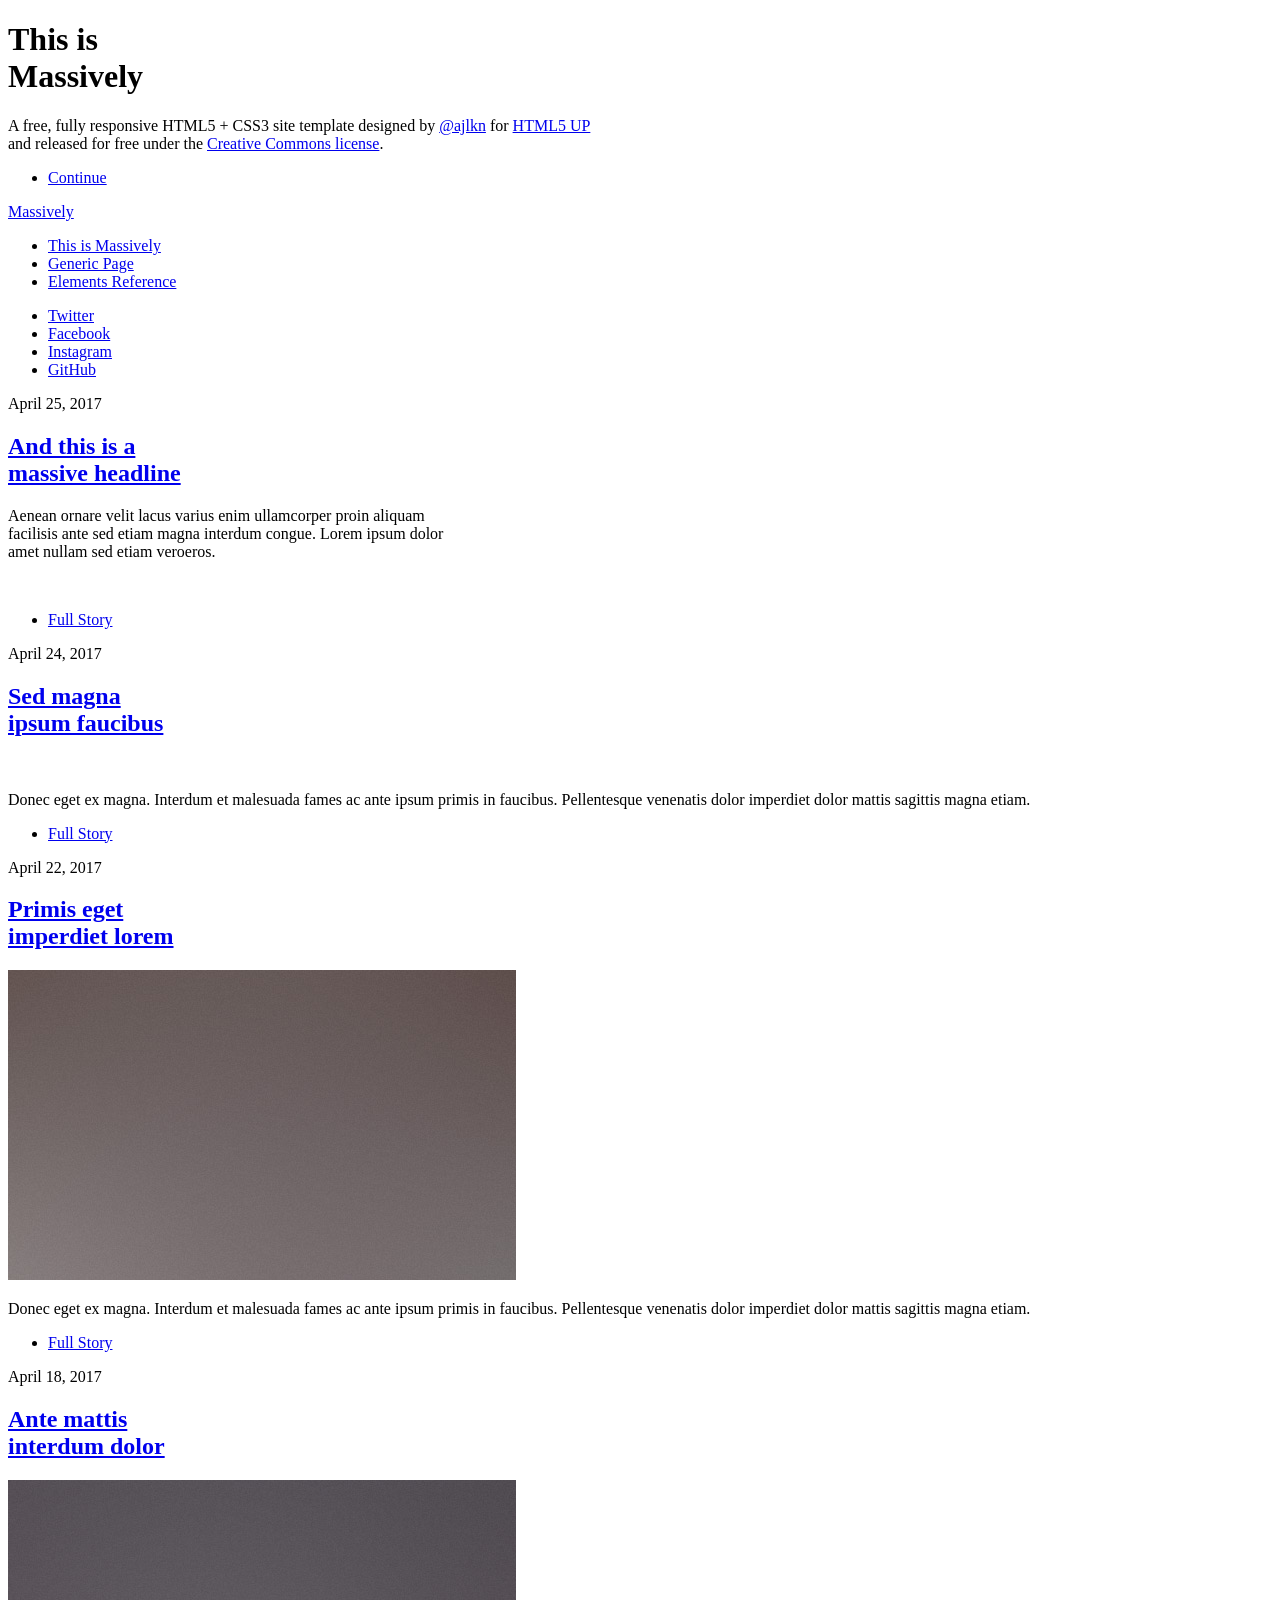
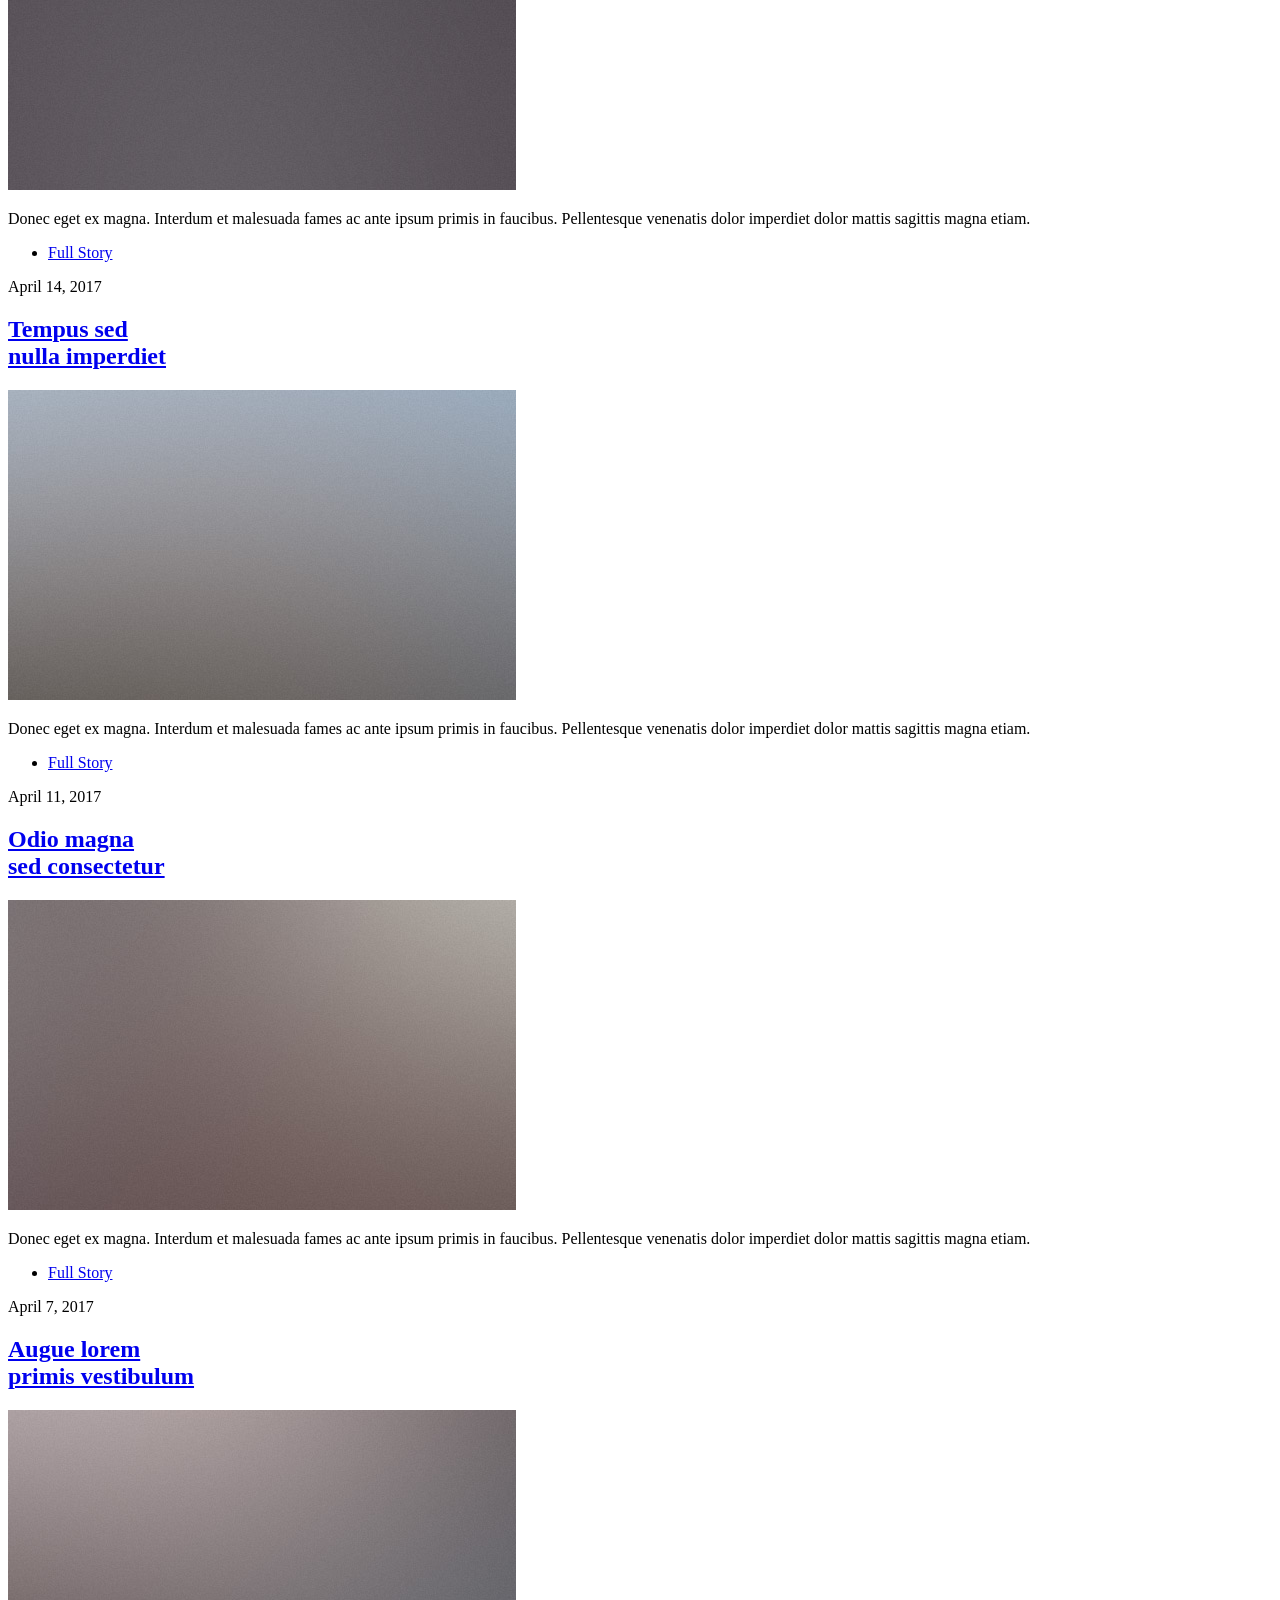
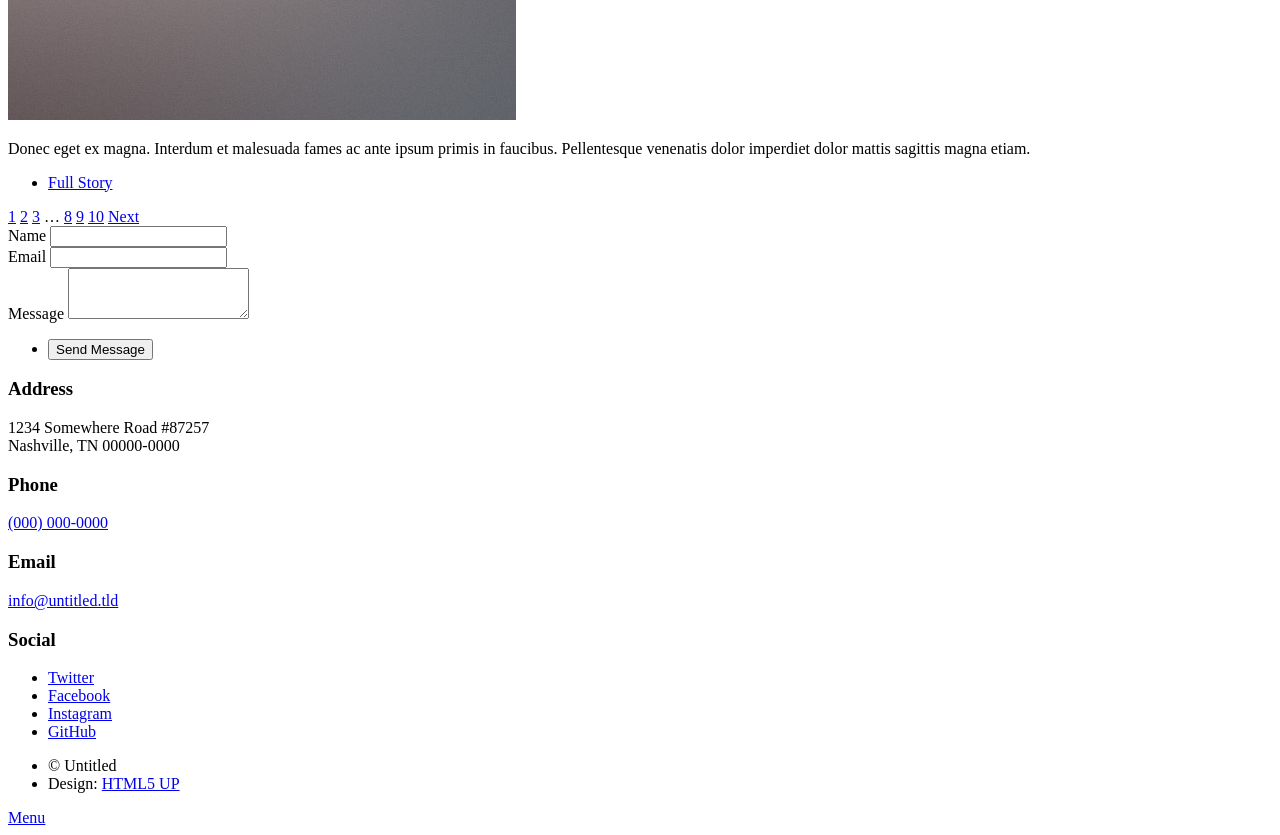
==== html5up-massively/index.html @ 2c7a5d80 "template of webpage" ====
<!DOCTYPE HTML>
<!--
	Massively by HTML5 UP
	html5up.net | @ajlkn
	Free for personal and commercial use under the CCA 3.0 license (html5up.net/license)
-->
<html>
	<head>
		<title>Massively by HTML5 UP</title>
		<meta charset="utf-8" />
		<meta name="viewport" content="width=device-width, initial-scale=1, user-scalable=no" />
		<link rel="stylesheet" href="assets/css/main.css" />
		<noscript><link rel="stylesheet" href="assets/css/noscript.css" /></noscript>
	</head>
	<body class="is-preload">

		<!-- Wrapper -->
			<div id="wrapper" class="fade-in">

				<!-- Intro -->
					<div id="intro">
						<h1>This is<br />
						Massively</h1>
						<p>A free, fully responsive HTML5 + CSS3 site template designed by <a href="https://twitter.com/ajlkn">@ajlkn</a> for <a href="https://html5up.net">HTML5 UP</a><br />
						and released for free under the <a href="https://html5up.net/license">Creative Commons license</a>.</p>
						<ul class="actions">
							<li><a href="#header" class="button icon solid solo fa-arrow-down scrolly">Continue</a></li>
						</ul>
					</div>

				<!-- Header -->
					<header id="header">
						<a href="index.html" class="logo">Massively</a>
					</header>

				<!-- Nav -->
					<nav id="nav">
						<ul class="links">
							<li class="active"><a href="index.html">This is Massively</a></li>
							<li><a href="generic.html">Generic Page</a></li>
							<li><a href="elements.html">Elements Reference</a></li>
						</ul>
						<ul class="icons">
							<li><a href="#" class="icon brands fa-twitter"><span class="label">Twitter</span></a></li>
							<li><a href="#" class="icon brands fa-facebook-f"><span class="label">Facebook</span></a></li>
							<li><a href="#" class="icon brands fa-instagram"><span class="label">Instagram</span></a></li>
							<li><a href="#" class="icon brands fa-github"><span class="label">GitHub</span></a></li>
						</ul>
					</nav>

				<!-- Main -->
					<div id="main">

						<!-- Featured Post -->
							<article class="post featured">
								<header class="major">
									<span class="date">April 25, 2017</span>
									<h2><a href="#">And this is a<br />
									massive headline</a></h2>
									<p>Aenean ornare velit lacus varius enim ullamcorper proin aliquam<br />
									facilisis ante sed etiam magna interdum congue. Lorem ipsum dolor<br />
									amet nullam sed etiam veroeros.</p>
								</header>
								<a href="#" class="image main"><img src="images/pic01.jpg" alt="" /></a>
								<ul class="actions special">
									<li><a href="#" class="button large">Full Story</a></li>
								</ul>
							</article>

						<!-- Posts -->
							<section class="posts">
								<article>
									<header>
										<span class="date">April 24, 2017</span>
										<h2><a href="#">Sed magna<br />
										ipsum faucibus</a></h2>
									</header>
									<a href="#" class="image fit"><img src="images/pic02.jpg" alt="" /></a>
									<p>Donec eget ex magna. Interdum et malesuada fames ac ante ipsum primis in faucibus. Pellentesque venenatis dolor imperdiet dolor mattis sagittis magna etiam.</p>
									<ul class="actions special">
										<li><a href="#" class="button">Full Story</a></li>
									</ul>
								</article>
								<article>
									<header>
										<span class="date">April 22, 2017</span>
										<h2><a href="#">Primis eget<br />
										imperdiet lorem</a></h2>
									</header>
									<a href="#" class="image fit"><img src="images/pic03.jpg" alt="" /></a>
									<p>Donec eget ex magna. Interdum et malesuada fames ac ante ipsum primis in faucibus. Pellentesque venenatis dolor imperdiet dolor mattis sagittis magna etiam.</p>
									<ul class="actions special">
										<li><a href="#" class="button">Full Story</a></li>
									</ul>
								</article>
								<article>
									<header>
										<span class="date">April 18, 2017</span>
										<h2><a href="#">Ante mattis<br />
										interdum dolor</a></h2>
									</header>
									<a href="#" class="image fit"><img src="images/pic04.jpg" alt="" /></a>
									<p>Donec eget ex magna. Interdum et malesuada fames ac ante ipsum primis in faucibus. Pellentesque venenatis dolor imperdiet dolor mattis sagittis magna etiam.</p>
									<ul class="actions special">
										<li><a href="#" class="button">Full Story</a></li>
									</ul>
								</article>
								<article>
									<header>
										<span class="date">April 14, 2017</span>
										<h2><a href="#">Tempus sed<br />
										nulla imperdiet</a></h2>
									</header>
									<a href="#" class="image fit"><img src="images/pic05.jpg" alt="" /></a>
									<p>Donec eget ex magna. Interdum et malesuada fames ac ante ipsum primis in faucibus. Pellentesque venenatis dolor imperdiet dolor mattis sagittis magna etiam.</p>
									<ul class="actions special">
										<li><a href="#" class="button">Full Story</a></li>
									</ul>
								</article>
								<article>
									<header>
										<span class="date">April 11, 2017</span>
										<h2><a href="#">Odio magna<br />
										sed consectetur</a></h2>
									</header>
									<a href="#" class="image fit"><img src="images/pic06.jpg" alt="" /></a>
									<p>Donec eget ex magna. Interdum et malesuada fames ac ante ipsum primis in faucibus. Pellentesque venenatis dolor imperdiet dolor mattis sagittis magna etiam.</p>
									<ul class="actions special">
										<li><a href="#" class="button">Full Story</a></li>
									</ul>
								</article>
								<article>
									<header>
										<span class="date">April 7, 2017</span>
										<h2><a href="#">Augue lorem<br />
										primis vestibulum</a></h2>
									</header>
									<a href="#" class="image fit"><img src="images/pic07.jpg" alt="" /></a>
									<p>Donec eget ex magna. Interdum et malesuada fames ac ante ipsum primis in faucibus. Pellentesque venenatis dolor imperdiet dolor mattis sagittis magna etiam.</p>
									<ul class="actions special">
										<li><a href="#" class="button">Full Story</a></li>
									</ul>
								</article>
							</section>

						<!-- Footer -->
							<footer>
								<div class="pagination">
									<!--<a href="#" class="previous">Prev</a>-->
									<a href="#" class="page active">1</a>
									<a href="#" class="page">2</a>
									<a href="#" class="page">3</a>
									<span class="extra">&hellip;</span>
									<a href="#" class="page">8</a>
									<a href="#" class="page">9</a>
									<a href="#" class="page">10</a>
									<a href="#" class="next">Next</a>
								</div>
							</footer>

					</div>

				<!-- Footer -->
					<footer id="footer">
						<section>
							<form method="post" action="#">
								<div class="fields">
									<div class="field">
										<label for="name">Name</label>
										<input type="text" name="name" id="name" />
									</div>
									<div class="field">
										<label for="email">Email</label>
										<input type="text" name="email" id="email" />
									</div>
									<div class="field">
										<label for="message">Message</label>
										<textarea name="message" id="message" rows="3"></textarea>
									</div>
								</div>
								<ul class="actions">
									<li><input type="submit" value="Send Message" /></li>
								</ul>
							</form>
						</section>
						<section class="split contact">
							<section class="alt">
								<h3>Address</h3>
								<p>1234 Somewhere Road #87257<br />
								Nashville, TN 00000-0000</p>
							</section>
							<section>
								<h3>Phone</h3>
								<p><a href="#">(000) 000-0000</a></p>
							</section>
							<section>
								<h3>Email</h3>
								<p><a href="#">info@untitled.tld</a></p>
							</section>
							<section>
								<h3>Social</h3>
								<ul class="icons alt">
									<li><a href="#" class="icon brands alt fa-twitter"><span class="label">Twitter</span></a></li>
									<li><a href="#" class="icon brands alt fa-facebook-f"><span class="label">Facebook</span></a></li>
									<li><a href="#" class="icon brands alt fa-instagram"><span class="label">Instagram</span></a></li>
									<li><a href="#" class="icon brands alt fa-github"><span class="label">GitHub</span></a></li>
								</ul>
							</section>
						</section>
					</footer>

				<!-- Copyright -->
					<div id="copyright">
						<ul><li>&copy; Untitled</li><li>Design: <a href="https://html5up.net">HTML5 UP</a></li></ul>
					</div>

			</div>

		<!-- Scripts -->
			<script src="assets/js/jquery.min.js"></script>
			<script src="assets/js/jquery.scrollex.min.js"></script>
			<script src="assets/js/jquery.scrolly.min.js"></script>
			<script src="assets/js/browser.min.js"></script>
			<script src="assets/js/breakpoints.min.js"></script>
			<script src="assets/js/util.js"></script>
			<script src="assets/js/main.js"></script>

	</body>
</html>
---- html5up-massively/assets/css/main.css ----
@import url(fontawesome-all.min.css);
@import url("https://fonts.googleapis.com/css?family=Merriweather:300,700,300italic,700italic|Source+Sans+Pro:900");

/*
	Massively by HTML5 UP
	html5up.net | @ajlkn
	Free for personal and commercial use under the CCA 3.0 license (html5up.net/license)
*/

html, body, div, span, applet, object,
iframe, h1, h2, h3, h4, h5, h6, p, blockquote,
pre, a, abbr, acronym, address, big, cite,
code, del, dfn, em, img, ins, kbd, q, s, samp,
small, strike, strong, sub, sup, tt, var, b,
u, i, center, dl, dt, dd, ol, ul, li, fieldset,
form, label, legend, table, caption, tbody,
tfoot, thead, tr, th, td, article, aside,
canvas, details, embed, figure, figcaption,
footer, header, hgroup, menu, nav, output, ruby,
section, summary, time, mark, audio, video {
	margin: 0;
	padding: 0;
	border: 0;
	font-size: 100%;
	font: inherit;
	vertical-align: baseline;}

article, aside, details, figcaption, figure,
footer, header, hgroup, menu, nav, section {
	display: block;}

body {
	line-height: 1;
}

ol, ul {
	list-style: none;
}

blockquote, q {
	quotes: none;
}

	blockquote:before, blockquote:after, q:before, q:after {
		content: '';
		content: none;
	}

table {
	border-collapse: collapse;
	border-spacing: 0;
}

body {
	-webkit-text-size-adjust: none;
}

mark {
	background-color: transparent;
	color: inherit;
}

input::-moz-focus-inner {
	border: 0;
	padding: 0;
}

input, select, textarea {
	-moz-appearance: none;
	-webkit-appearance: none;
	-ms-appearance: none;
	appearance: none;
}

/* Basic */

	@-ms-viewport {
		width: device-width;
	}

	body {
		-ms-overflow-style: scrollbar;
	}

	@media screen and (max-width: 480px) {

		html, body {
			min-width: 320px;
		}

	}

	html {
		box-sizing: border-box;
	}

	*, *:before, *:after {
		box-sizing: inherit;
	}

	body {
		background-color: #1e252d;
	}

		body.is-preload *, body.is-preload *:before, body.is-preload *:after {
			-moz-animation: none !important;
			-webkit-animation: none !important;
			-ms-animation: none !important;
			animation: none !important;
			-moz-transition: none !important;
			-webkit-transition: none !important;
			-ms-transition: none !important;
			transition: none !important;
		}

/* Type */

	html {
		font-size: 16pt;
	}

		@media screen and (max-width: 1680px) {

			html {
				font-size: 12pt;
			}

		}

		@media screen and (max-width: 1280px) {

			html {
				font-size: 11pt;
			}

		}

		@media screen and (max-width: 360px) {

			html {
				font-size: 10pt;
			}

		}

	body {
		color: #212931;
	}

	body, input, select, textarea {
		font-family: "Merriweather", Georgia, serif;
		font-weight: 300;
		font-size: 1rem;
		line-height: 2.375;
	}

	a {
		-moz-transition: color 0.2s ease-in-out, background-color 0.2s ease-in-out, border-color 0.2s ease-in-out, box-shadow 0.2s ease-in-out;
		-webkit-transition: color 0.2s ease-in-out, background-color 0.2s ease-in-out, border-color 0.2s ease-in-out, box-shadow 0.2s ease-in-out;
		-ms-transition: color 0.2s ease-in-out, background-color 0.2s ease-in-out, border-color 0.2s ease-in-out, box-shadow 0.2s ease-in-out;
		transition: color 0.2s ease-in-out, background-color 0.2s ease-in-out, border-color 0.2s ease-in-out, box-shadow 0.2s ease-in-out;
		border-bottom: dotted 1px;
		text-decoration: none;
	}

		a:hover {
			border-bottom-color: transparent;
		}

	strong, b {
		font-weight: 600;
	}

	em, i {
		font-style: italic;
	}

	p {
		text-align: justify;
		margin: 0 0 2rem 0;
	}

	h1, h2, h3, h4, h5, h6 {
		font-family: "Source Sans Pro", Helvetica, sans-serif;
		font-weight: 900;
		line-height: 1.5;
		letter-spacing: 0.075em;
		text-transform: uppercase;
		margin: 0 0 1rem 0;
	}

		h1 a, h2 a, h3 a, h4 a, h5 a, h6 a {
			border-bottom: 0;
			color: inherit;
			text-decoration: none;
		}

	h1 {
		font-size: 4rem;
		line-height: 1.1;
		margin: 0 0 2rem 0;
	}

	h2 {
		font-size: 1.75rem;
		line-height: 1.3;
		margin: 0 0 1.5rem 0;
	}

	h3 {
		font-size: 1.25rem;
		margin: 0 0 1.5rem 0;
	}

	h4 {
		font-size: 1rem;
	}

	h5 {
		font-size: 0.9rem;
	}

	h6 {
		font-size: 0.8rem;
	}

	sub {
		font-size: 0.8rem;
		position: relative;
		top: 0.5rem;
	}

	sup {
		font-size: 0.8rem;
		position: relative;
		top: -0.5rem;
	}

	blockquote {
		border-left: solid 4px;
		font-style: italic;
		margin: 0 0 2rem 0;
		padding: 0.5rem 0 0.5rem 2rem;
	}

	code {
		border: solid 2px;
		font-family: "Courier New", monospace;
		font-size: 0.9rem;
		margin: 0 0.25rem;
		padding: 0.25rem 0.65rem;
	}

	pre {
		-webkit-overflow-scrolling: touch;
		font-family: "Courier New", monospace;
		font-size: 0.9rem;
		margin: 0 0 2rem 0;
	}

		pre code {
			display: block;
			line-height: 1.75;
			padding: 1rem 1.5rem;
			overflow-x: auto;
		}

	hr {
		border: 0;
		border-bottom: solid 2px;
		margin: 3rem 0;
	}

		hr.major {
			margin: 5rem 0;
		}

	.align-left {
		text-align: left;
	}

	.align-center {
		text-align: center;
	}

	.align-right {
		text-align: right;
	}

	input, select, textarea {
		color: #212931;
	}

	a {
		color: #212931;
		border-bottom-color: rgba(33, 41, 49, 0.5);
	}

		a:hover {
			border-bottom-color: transparent;
			color: #18bfef !important;
		}

	strong, b {
		color: #212931;
	}

	h1, h2, h3, h4, h5, h6 {
		color: #212931;
	}

	blockquote {
		border-left-color: #eeeeee;
	}

	code {
		background: rgba(220, 220, 220, 0.25);
		border-color: #eeeeee;
	}

	hr {
		border-bottom-color: #eeeeee;
	}

/* Row */

	.row {
		display: flex;
		flex-wrap: wrap;
		box-sizing: border-box;
		align-items: stretch;
	}

		.row > * {
			box-sizing: border-box;
		}

		.row.gtr-uniform > * > :last-child {
			margin-bottom: 0;
		}

		.row.aln-left {
			justify-content: flex-start;
		}

		.row.aln-center {
			justify-content: center;
		}

		.row.aln-right {
			justify-content: flex-end;
		}

		.row.aln-top {
			align-items: flex-start;
		}

		.row.aln-middle {
			align-items: center;
		}

		.row.aln-bottom {
			align-items: flex-end;
		}

		.row > .imp {
			order: -1;
		}

		.row > .col-1 {
			width: 8.33333%;
		}

		.row > .off-1 {
			margin-left: 8.33333%;
		}

		.row > .col-2 {
			width: 16.66667%;
		}

		.row > .off-2 {
			margin-left: 16.66667%;
		}

		.row > .col-3 {
			width: 25%;
		}

		.row > .off-3 {
			margin-left: 25%;
		}

		.row > .col-4 {
			width: 33.33333%;
		}

		.row > .off-4 {
			margin-left: 33.33333%;
		}

		.row > .col-5 {
			width: 41.66667%;
		}

		.row > .off-5 {
			margin-left: 41.66667%;
		}

		.row > .col-6 {
			width: 50%;
		}

		.row > .off-6 {
			margin-left: 50%;
		}

		.row > .col-7 {
			width: 58.33333%;
		}

		.row > .off-7 {
			margin-left: 58.33333%;
		}

		.row > .col-8 {
			width: 66.66667%;
		}

		.row > .off-8 {
			margin-left: 66.66667%;
		}

		.row > .col-9 {
			width: 75%;
		}

		.row > .off-9 {
			margin-left: 75%;
		}

		.row > .col-10 {
			width: 83.33333%;
		}

		.row > .off-10 {
			margin-left: 83.33333%;
		}

		.row > .col-11 {
			width: 91.66667%;
		}

		.row > .off-11 {
			margin-left: 91.66667%;
		}

		.row > .col-12 {
			width: 100%;
		}

		.row > .off-12 {
			margin-left: 100%;
		}

		.row.gtr-0 {
			margin-top: 0;
			margin-left: 0rem;
		}

			.row.gtr-0 > * {
				padding: 0 0 0 0rem;
			}

			.row.gtr-0.gtr-uniform {
				margin-top: 0rem;
			}

				.row.gtr-0.gtr-uniform > * {
					padding-top: 0rem;
				}

		.row.gtr-25 {
			margin-top: 0;
			margin-left: -0.375rem;
		}

			.row.gtr-25 > * {
				padding: 0 0 0 0.375rem;
			}

			.row.gtr-25.gtr-uniform {
				margin-top: -0.375rem;
			}

				.row.gtr-25.gtr-uniform > * {
					padding-top: 0.375rem;
				}

		.row.gtr-50 {
			margin-top: 0;
			margin-left: -0.75rem;
		}

			.row.gtr-50 > * {
				padding: 0 0 0 0.75rem;
			}

			.row.gtr-50.gtr-uniform {
				margin-top: -0.75rem;
			}

				.row.gtr-50.gtr-uniform > * {
					padding-top: 0.75rem;
				}

		.row {
			margin-top: 0;
			margin-left: -1.5rem;
		}

			.row > * {
				padding: 0 0 0 1.5rem;
			}

			.row.gtr-uniform {
				margin-top: -1.5rem;
			}

				.row.gtr-uniform > * {
					padding-top: 1.5rem;
				}

		.row.gtr-150 {
			margin-top: 0;
			margin-left: -2.25rem;
		}

			.row.gtr-150 > * {
				padding: 0 0 0 2.25rem;
			}

			.row.gtr-150.gtr-uniform {
				margin-top: -2.25rem;
			}

				.row.gtr-150.gtr-uniform > * {
					padding-top: 2.25rem;
				}

		.row.gtr-200 {
			margin-top: 0;
			margin-left: -3rem;
		}

			.row.gtr-200 > * {
				padding: 0 0 0 3rem;
			}

			.row.gtr-200.gtr-uniform {
				margin-top: -3rem;
			}

				.row.gtr-200.gtr-uniform > * {
					padding-top: 3rem;
				}

		@media screen and (max-width: 1680px) {

			.row {
				display: flex;
				flex-wrap: wrap;
				box-sizing: border-box;
				align-items: stretch;
			}

				.row > * {
					box-sizing: border-box;
				}

				.row.gtr-uniform > * > :last-child {
					margin-bottom: 0;
				}

				.row.aln-left {
					justify-content: flex-start;
				}

				.row.aln-center {
					justify-content: center;
				}

				.row.aln-right {
					justify-content: flex-end;
				}

				.row.aln-top {
					align-items: flex-start;
				}

				.row.aln-middle {
					align-items: center;
				}

				.row.aln-bottom {
					align-items: flex-end;
				}

				.row > .imp-xlarge {
					order: -1;
				}

				.row > .col-1-xlarge {
					width: 8.33333%;
				}

				.row > .off-1-xlarge {
					margin-left: 8.33333%;
				}

				.row > .col-2-xlarge {
					width: 16.66667%;
				}

				.row > .off-2-xlarge {
					margin-left: 16.66667%;
				}

				.row > .col-3-xlarge {
					width: 25%;
				}

				.row > .off-3-xlarge {
					margin-left: 25%;
				}

				.row > .col-4-xlarge {
					width: 33.33333%;
				}

				.row > .off-4-xlarge {
					margin-left: 33.33333%;
				}

				.row > .col-5-xlarge {
					width: 41.66667%;
				}

				.row > .off-5-xlarge {
					margin-left: 41.66667%;
				}

				.row > .col-6-xlarge {
					width: 50%;
				}

				.row > .off-6-xlarge {
					margin-left: 50%;
				}

				.row > .col-7-xlarge {
					width: 58.33333%;
				}

				.row > .off-7-xlarge {
					margin-left: 58.33333%;
				}

				.row > .col-8-xlarge {
					width: 66.66667%;
				}

				.row > .off-8-xlarge {
					margin-left: 66.66667%;
				}

				.row > .col-9-xlarge {
					width: 75%;
				}

				.row > .off-9-xlarge {
					margin-left: 75%;
				}

				.row > .col-10-xlarge {
					width: 83.33333%;
				}

				.row > .off-10-xlarge {
					margin-left: 83.33333%;
				}

				.row > .col-11-xlarge {
					width: 91.66667%;
				}

				.row > .off-11-xlarge {
					margin-left: 91.66667%;
				}

				.row > .col-12-xlarge {
					width: 100%;
				}

				.row > .off-12-xlarge {
					margin-left: 100%;
				}

				.row.gtr-0 {
					margin-top: 0;
					margin-left: 0rem;
				}

					.row.gtr-0 > * {
						padding: 0 0 0 0rem;
					}

					.row.gtr-0.gtr-uniform {
						margin-top: 0rem;
					}

						.row.gtr-0.gtr-uniform > * {
							padding-top: 0rem;
						}

				.row.gtr-25 {
					margin-top: 0;
					margin-left: -0.375rem;
				}

					.row.gtr-25 > * {
						padding: 0 0 0 0.375rem;
					}

					.row.gtr-25.gtr-uniform {
						margin-top: -0.375rem;
					}

						.row.gtr-25.gtr-uniform > * {
							padding-top: 0.375rem;
						}

				.row.gtr-50 {
					margin-top: 0;
					margin-left: -0.75rem;
				}

					.row.gtr-50 > * {
						padding: 0 0 0 0.75rem;
					}

					.row.gtr-50.gtr-uniform {
						margin-top: -0.75rem;
					}

						.row.gtr-50.gtr-uniform > * {
							padding-top: 0.75rem;
						}

				.row {
					margin-top: 0;
					margin-left: -1.5rem;
				}

					.row > * {
						padding: 0 0 0 1.5rem;
					}

					.row.gtr-uniform {
						margin-top: -1.5rem;
					}

						.row.gtr-uniform > * {
							padding-top: 1.5rem;
						}

				.row.gtr-150 {
					margin-top: 0;
					margin-left: -2.25rem;
				}

					.row.gtr-150 > * {
						padding: 0 0 0 2.25rem;
					}

					.row.gtr-150.gtr-uniform {
						margin-top: -2.25rem;
					}

						.row.gtr-150.gtr-uniform > * {
							padding-top: 2.25rem;
						}

				.row.gtr-200 {
					margin-top: 0;
					margin-left: -3rem;
				}

					.row.gtr-200 > * {
						padding: 0 0 0 3rem;
					}

					.row.gtr-200.gtr-uniform {
						margin-top: -3rem;
					}

						.row.gtr-200.gtr-uniform > * {
							padding-top: 3rem;
						}

		}

		@media screen and (max-width: 1280px) {

			.row {
				display: flex;
				flex-wrap: wrap;
				box-sizing: border-box;
				align-items: stretch;
			}

				.row > * {
					box-sizing: border-box;
				}

				.row.gtr-uniform > * > :last-child {
					margin-bottom: 0;
				}

				.row.aln-left {
					justify-content: flex-start;
				}

				.row.aln-center {
					justify-content: center;
				}

				.row.aln-right {
					justify-content: flex-end;
				}

				.row.aln-top {
					align-items: flex-start;
				}

				.row.aln-middle {
					align-items: center;
				}

				.row.aln-bottom {
					align-items: flex-end;
				}

				.row > .imp-large {
					order: -1;
				}

				.row > .col-1-large {
					width: 8.33333%;
				}

				.row > .off-1-large {
					margin-left: 8.33333%;
				}

				.row > .col-2-large {
					width: 16.66667%;
				}

				.row > .off-2-large {
					margin-left: 16.66667%;
				}

				.row > .col-3-large {
					width: 25%;
				}

				.row > .off-3-large {
					margin-left: 25%;
				}

				.row > .col-4-large {
					width: 33.33333%;
				}

				.row > .off-4-large {
					margin-left: 33.33333%;
				}

				.row > .col-5-large {
					width: 41.66667%;
				}

				.row > .off-5-large {
					margin-left: 41.66667%;
				}

				.row > .col-6-large {
					width: 50%;
				}

				.row > .off-6-large {
					margin-left: 50%;
				}

				.row > .col-7-large {
					width: 58.33333%;
				}

				.row > .off-7-large {
					margin-left: 58.33333%;
				}

				.row > .col-8-large {
					width: 66.66667%;
				}

				.row > .off-8-large {
					margin-left: 66.66667%;
				}

				.row > .col-9-large {
					width: 75%;
				}

				.row > .off-9-large {
					margin-left: 75%;
				}

				.row > .col-10-large {
					width: 83.33333%;
				}

				.row > .off-10-large {
					margin-left: 83.33333%;
				}

				.row > .col-11-large {
					width: 91.66667%;
				}

				.row > .off-11-large {
					margin-left: 91.66667%;
				}

				.row > .col-12-large {
					width: 100%;
				}

				.row > .off-12-large {
					margin-left: 100%;
				}

				.row.gtr-0 {
					margin-top: 0;
					margin-left: 0rem;
				}

					.row.gtr-0 > * {
						padding: 0 0 0 0rem;
					}

					.row.gtr-0.gtr-uniform {
						margin-top: 0rem;
					}

						.row.gtr-0.gtr-uniform > * {
							padding-top: 0rem;
						}

				.row.gtr-25 {
					margin-top: 0;
					margin-left: -0.375rem;
				}

					.row.gtr-25 > * {
						padding: 0 0 0 0.375rem;
					}

					.row.gtr-25.gtr-uniform {
						margin-top: -0.375rem;
					}

						.row.gtr-25.gtr-uniform > * {
							padding-top: 0.375rem;
						}

				.row.gtr-50 {
					margin-top: 0;
					margin-left: -0.75rem;
				}

					.row.gtr-50 > * {
						padding: 0 0 0 0.75rem;
					}

					.row.gtr-50.gtr-uniform {
						margin-top: -0.75rem;
					}

						.row.gtr-50.gtr-uniform > * {
							padding-top: 0.75rem;
						}

				.row {
					margin-top: 0;
					margin-left: -1.5rem;
				}

					.row > * {
						padding: 0 0 0 1.5rem;
					}

					.row.gtr-uniform {
						margin-top: -1.5rem;
					}

						.row.gtr-uniform > * {
							padding-top: 1.5rem;
						}

				.row.gtr-150 {
					margin-top: 0;
					margin-left: -2.25rem;
				}

					.row.gtr-150 > * {
						padding: 0 0 0 2.25rem;
					}

					.row.gtr-150.gtr-uniform {
						margin-top: -2.25rem;
					}

						.row.gtr-150.gtr-uniform > * {
							padding-top: 2.25rem;
						}

				.row.gtr-200 {
					margin-top: 0;
					margin-left: -3rem;
				}

					.row.gtr-200 > * {
						padding: 0 0 0 3rem;
					}

					.row.gtr-200.gtr-uniform {
						margin-top: -3rem;
					}

						.row.gtr-200.gtr-uniform > * {
							padding-top: 3rem;
						}

		}

		@media screen and (max-width: 980px) {

			.row {
				display: flex;
				flex-wrap: wrap;
				box-sizing: border-box;
				align-items: stretch;
			}

				.row > * {
					box-sizing: border-box;
				}

				.row.gtr-uniform > * > :last-child {
					margin-bottom: 0;
				}

				.row.aln-left {
					justify-content: flex-start;
				}

				.row.aln-center {
					justify-content: center;
				}

				.row.aln-right {
					justify-content: flex-end;
				}

				.row.aln-top {
					align-items: flex-start;
				}

				.row.aln-middle {
					align-items: center;
				}

				.row.aln-bottom {
					align-items: flex-end;
				}

				.row > .imp-medium {
					order: -1;
				}

				.row > .col-1-medium {
					width: 8.33333%;
				}

				.row > .off-1-medium {
					margin-left: 8.33333%;
				}

				.row > .col-2-medium {
					width: 16.66667%;
				}

				.row > .off-2-medium {
					margin-left: 16.66667%;
				}

				.row > .col-3-medium {
					width: 25%;
				}

				.row > .off-3-medium {
					margin-left: 25%;
				}

				.row > .col-4-medium {
					width: 33.33333%;
				}

				.row > .off-4-medium {
					margin-left: 33.33333%;
				}

				.row > .col-5-medium {
					width: 41.66667%;
				}

				.row > .off-5-medium {
					margin-left: 41.66667%;
				}

				.row > .col-6-medium {
					width: 50%;
				}

				.row > .off-6-medium {
					margin-left: 50%;
				}

				.row > .col-7-medium {
					width: 58.33333%;
				}

				.row > .off-7-medium {
					margin-left: 58.33333%;
				}

				.row > .col-8-medium {
					width: 66.66667%;
				}

				.row > .off-8-medium {
					margin-left: 66.66667%;
				}

				.row > .col-9-medium {
					width: 75%;
				}

				.row > .off-9-medium {
					margin-left: 75%;
				}

				.row > .col-10-medium {
					width: 83.33333%;
				}

				.row > .off-10-medium {
					margin-left: 83.33333%;
				}

				.row > .col-11-medium {
					width: 91.66667%;
				}

				.row > .off-11-medium {
					margin-left: 91.66667%;
				}

				.row > .col-12-medium {
					width: 100%;
				}

				.row > .off-12-medium {
					margin-left: 100%;
				}

				.row.gtr-0 {
					margin-top: 0;
					margin-left: 0rem;
				}

					.row.gtr-0 > * {
						padding: 0 0 0 0rem;
					}

					.row.gtr-0.gtr-uniform {
						margin-top: 0rem;
					}

						.row.gtr-0.gtr-uniform > * {
							padding-top: 0rem;
						}

				.row.gtr-25 {
					margin-top: 0;
					margin-left: -0.375rem;
				}

					.row.gtr-25 > * {
						padding: 0 0 0 0.375rem;
					}

					.row.gtr-25.gtr-uniform {
						margin-top: -0.375rem;
					}

						.row.gtr-25.gtr-uniform > * {
							padding-top: 0.375rem;
						}

				.row.gtr-50 {
					margin-top: 0;
					margin-left: -0.75rem;
				}

					.row.gtr-50 > * {
						padding: 0 0 0 0.75rem;
					}

					.row.gtr-50.gtr-uniform {
						margin-top: -0.75rem;
					}

						.row.gtr-50.gtr-uniform > * {
							padding-top: 0.75rem;
						}

				.row {
					margin-top: 0;
					margin-left: -1.5rem;
				}

					.row > * {
						padding: 0 0 0 1.5rem;
					}

					.row.gtr-uniform {
						margin-top: -1.5rem;
					}

						.row.gtr-uniform > * {
							padding-top: 1.5rem;
						}

				.row.gtr-150 {
					margin-top: 0;
					margin-left: -2.25rem;
				}

					.row.gtr-150 > * {
						padding: 0 0 0 2.25rem;
					}

					.row.gtr-150.gtr-uniform {
						margin-top: -2.25rem;
					}

						.row.gtr-150.gtr-uniform > * {
							padding-top: 2.25rem;
						}

				.row.gtr-200 {
					margin-top: 0;
					margin-left: -3rem;
				}

					.row.gtr-200 > * {
						padding: 0 0 0 3rem;
					}

					.row.gtr-200.gtr-uniform {
						margin-top: -3rem;
					}

						.row.gtr-200.gtr-uniform > * {
							padding-top: 3rem;
						}

		}

		@media screen and (max-width: 736px) {

			.row {
				display: flex;
				flex-wrap: wrap;
				box-sizing: border-box;
				align-items: stretch;
			}

				.row > * {
					box-sizing: border-box;
				}

				.row.gtr-uniform > * > :last-child {
					margin-bottom: 0;
				}

				.row.aln-left {
					justify-content: flex-start;
				}

				.row.aln-center {
					justify-content: center;
				}

				.row.aln-right {
					justify-content: flex-end;
				}

				.row.aln-top {
					align-items: flex-start;
				}

				.row.aln-middle {
					align-items: center;
				}

				.row.aln-bottom {
					align-items: flex-end;
				}

				.row > .imp-small {
					order: -1;
				}

				.row > .col-1-small {
					width: 8.33333%;
				}

				.row > .off-1-small {
					margin-left: 8.33333%;
				}

				.row > .col-2-small {
					width: 16.66667%;
				}

				.row > .off-2-small {
					margin-left: 16.66667%;
				}

				.row > .col-3-small {
					width: 25%;
				}

				.row > .off-3-small {
					margin-left: 25%;
				}

				.row > .col-4-small {
					width: 33.33333%;
				}

				.row > .off-4-small {
					margin-left: 33.33333%;
				}

				.row > .col-5-small {
					width: 41.66667%;
				}

				.row > .off-5-small {
					margin-left: 41.66667%;
				}

				.row > .col-6-small {
					width: 50%;
				}

				.row > .off-6-small {
					margin-left: 50%;
				}

				.row > .col-7-small {
					width: 58.33333%;
				}

				.row > .off-7-small {
					margin-left: 58.33333%;
				}

				.row > .col-8-small {
					width: 66.66667%;
				}

				.row > .off-8-small {
					margin-left: 66.66667%;
				}

				.row > .col-9-small {
					width: 75%;
				}

				.row > .off-9-small {
					margin-left: 75%;
				}

				.row > .col-10-small {
					width: 83.33333%;
				}

				.row > .off-10-small {
					margin-left: 83.33333%;
				}

				.row > .col-11-small {
					width: 91.66667%;
				}

				.row > .off-11-small {
					margin-left: 91.66667%;
				}

				.row > .col-12-small {
					width: 100%;
				}

				.row > .off-12-small {
					margin-left: 100%;
				}

				.row.gtr-0 {
					margin-top: 0;
					margin-left: 0rem;
				}

					.row.gtr-0 > * {
						padding: 0 0 0 0rem;
					}

					.row.gtr-0.gtr-uniform {
						margin-top: 0rem;
					}

						.row.gtr-0.gtr-uniform > * {
							padding-top: 0rem;
						}

				.row.gtr-25 {
					margin-top: 0;
					margin-left: -0.375rem;
				}

					.row.gtr-25 > * {
						padding: 0 0 0 0.375rem;
					}

					.row.gtr-25.gtr-uniform {
						margin-top: -0.375rem;
					}

						.row.gtr-25.gtr-uniform > * {
							padding-top: 0.375rem;
						}

				.row.gtr-50 {
					margin-top: 0;
					margin-left: -0.75rem;
				}

					.row.gtr-50 > * {
						padding: 0 0 0 0.75rem;
					}

					.row.gtr-50.gtr-uniform {
						margin-top: -0.75rem;
					}

						.row.gtr-50.gtr-uniform > * {
							padding-top: 0.75rem;
						}

				.row {
					margin-top: 0;
					margin-left: -1.5rem;
				}

					.row > * {
						padding: 0 0 0 1.5rem;
					}

					.row.gtr-uniform {
						margin-top: -1.5rem;
					}

						.row.gtr-uniform > * {
							padding-top: 1.5rem;
						}

				.row.gtr-150 {
					margin-top: 0;
					margin-left: -2.25rem;
				}

					.row.gtr-150 > * {
						padding: 0 0 0 2.25rem;
					}

					.row.gtr-150.gtr-uniform {
						margin-top: -2.25rem;
					}

						.row.gtr-150.gtr-uniform > * {
							padding-top: 2.25rem;
						}

				.row.gtr-200 {
					margin-top: 0;
					margin-left: -3rem;
				}

					.row.gtr-200 > * {
						padding: 0 0 0 3rem;
					}

					.row.gtr-200.gtr-uniform {
						margin-top: -3rem;
					}

						.row.gtr-200.gtr-uniform > * {
							padding-top: 3rem;
						}

		}

		@media screen and (max-width: 480px) {

			.row {
				display: flex;
				flex-wrap: wrap;
				box-sizing: border-box;
				align-items: stretch;
			}

				.row > * {
					box-sizing: border-box;
				}

				.row.gtr-uniform > * > :last-child {
					margin-bottom: 0;
				}

				.row.aln-left {
					justify-content: flex-start;
				}

				.row.aln-center {
					justify-content: center;
				}

				.row.aln-right {
					justify-content: flex-end;
				}

				.row.aln-top {
					align-items: flex-start;
				}

				.row.aln-middle {
					align-items: center;
				}

				.row.aln-bottom {
					align-items: flex-end;
				}

				.row > .imp-xsmall {
					order: -1;
				}

				.row > .col-1-xsmall {
					width: 8.33333%;
				}

				.row > .off-1-xsmall {
					margin-left: 8.33333%;
				}

				.row > .col-2-xsmall {
					width: 16.66667%;
				}

				.row > .off-2-xsmall {
					margin-left: 16.66667%;
				}

				.row > .col-3-xsmall {
					width: 25%;
				}

				.row > .off-3-xsmall {
					margin-left: 25%;
				}

				.row > .col-4-xsmall {
					width: 33.33333%;
				}

				.row > .off-4-xsmall {
					margin-left: 33.33333%;
				}

				.row > .col-5-xsmall {
					width: 41.66667%;
				}

				.row > .off-5-xsmall {
					margin-left: 41.66667%;
				}

				.row > .col-6-xsmall {
					width: 50%;
				}

				.row > .off-6-xsmall {
					margin-left: 50%;
				}

				.row > .col-7-xsmall {
					width: 58.33333%;
				}

				.row > .off-7-xsmall {
					margin-left: 58.33333%;
				}

				.row > .col-8-xsmall {
					width: 66.66667%;
				}

				.row > .off-8-xsmall {
					margin-left: 66.66667%;
				}

				.row > .col-9-xsmall {
					width: 75%;
				}

				.row > .off-9-xsmall {
					margin-left: 75%;
				}

				.row > .col-10-xsmall {
					width: 83.33333%;
				}

				.row > .off-10-xsmall {
					margin-left: 83.33333%;
				}

				.row > .col-11-xsmall {
					width: 91.66667%;
				}

				.row > .off-11-xsmall {
					margin-left: 91.66667%;
				}

				.row > .col-12-xsmall {
					width: 100%;
				}

				.row > .off-12-xsmall {
					margin-left: 100%;
				}

				.row.gtr-0 {
					margin-top: 0;
					margin-left: 0rem;
				}

					.row.gtr-0 > * {
						padding: 0 0 0 0rem;
					}

					.row.gtr-0.gtr-uniform {
						margin-top: 0rem;
					}

						.row.gtr-0.gtr-uniform > * {
							padding-top: 0rem;
						}

				.row.gtr-25 {
					margin-top: 0;
					margin-left: -0.375rem;
				}

					.row.gtr-25 > * {
						padding: 0 0 0 0.375rem;
					}

					.row.gtr-25.gtr-uniform {
						margin-top: -0.375rem;
					}

						.row.gtr-25.gtr-uniform > * {
							padding-top: 0.375rem;
						}

				.row.gtr-50 {
					margin-top: 0;
					margin-left: -0.75rem;
				}

					.row.gtr-50 > * {
						padding: 0 0 0 0.75rem;
					}

					.row.gtr-50.gtr-uniform {
						margin-top: -0.75rem;
					}

						.row.gtr-50.gtr-uniform > * {
							padding-top: 0.75rem;
						}

				.row {
					margin-top: 0;
					margin-left: -1.5rem;
				}

					.row > * {
						padding: 0 0 0 1.5rem;
					}

					.row.gtr-uniform {
						margin-top: -1.5rem;
					}

						.row.gtr-uniform > * {
							padding-top: 1.5rem;
						}

				.row.gtr-150 {
					margin-top: 0;
					margin-left: -2.25rem;
				}

					.row.gtr-150 > * {
						padding: 0 0 0 2.25rem;
					}

					.row.gtr-150.gtr-uniform {
						margin-top: -2.25rem;
					}

						.row.gtr-150.gtr-uniform > * {
							padding-top: 2.25rem;
						}

				.row.gtr-200 {
					margin-top: 0;
					margin-left: -3rem;
				}

					.row.gtr-200 > * {
						padding: 0 0 0 3rem;
					}

					.row.gtr-200.gtr-uniform {
						margin-top: -3rem;
					}

						.row.gtr-200.gtr-uniform > * {
							padding-top: 3rem;
						}

		}

		@media screen and (max-width: 360px) {

			.row {
				display: flex;
				flex-wrap: wrap;
				box-sizing: border-box;
				align-items: stretch;
			}

				.row > * {
					box-sizing: border-box;
				}

				.row.gtr-uniform > * > :last-child {
					margin-bottom: 0;
				}

				.row.aln-left {
					justify-content: flex-start;
				}

				.row.aln-center {
					justify-content: center;
				}

				.row.aln-right {
					justify-content: flex-end;
				}

				.row.aln-top {
					align-items: flex-start;
				}

				.row.aln-middle {
					align-items: center;
				}

				.row.aln-bottom {
					align-items: flex-end;
				}

				.row > .imp-xxsmall {
					order: -1;
				}

				.row > .col-1-xxsmall {
					width: 8.33333%;
				}

				.row > .off-1-xxsmall {
					margin-left: 8.33333%;
				}

				.row > .col-2-xxsmall {
					width: 16.66667%;
				}

				.row > .off-2-xxsmall {
					margin-left: 16.66667%;
				}

				.row > .col-3-xxsmall {
					width: 25%;
				}

				.row > .off-3-xxsmall {
					margin-left: 25%;
				}

				.row > .col-4-xxsmall {
					width: 33.33333%;
				}

				.row > .off-4-xxsmall {
					margin-left: 33.33333%;
				}

				.row > .col-5-xxsmall {
					width: 41.66667%;
				}

				.row > .off-5-xxsmall {
					margin-left: 41.66667%;
				}

				.row > .col-6-xxsmall {
					width: 50%;
				}

				.row > .off-6-xxsmall {
					margin-left: 50%;
				}

				.row > .col-7-xxsmall {
					width: 58.33333%;
				}

				.row > .off-7-xxsmall {
					margin-left: 58.33333%;
				}

				.row > .col-8-xxsmall {
					width: 66.66667%;
				}

				.row > .off-8-xxsmall {
					margin-left: 66.66667%;
				}

				.row > .col-9-xxsmall {
					width: 75%;
				}

				.row > .off-9-xxsmall {
					margin-left: 75%;
				}

				.row > .col-10-xxsmall {
					width: 83.33333%;
				}

				.row > .off-10-xxsmall {
					margin-left: 83.33333%;
				}

				.row > .col-11-xxsmall {
					width: 91.66667%;
				}

				.row > .off-11-xxsmall {
					margin-left: 91.66667%;
				}

				.row > .col-12-xxsmall {
					width: 100%;
				}

				.row > .off-12-xxsmall {
					margin-left: 100%;
				}

				.row.gtr-0 {
					margin-top: 0;
					margin-left: 0rem;
				}

					.row.gtr-0 > * {
						padding: 0 0 0 0rem;
					}

					.row.gtr-0.gtr-uniform {
						margin-top: 0rem;
					}

						.row.gtr-0.gtr-uniform > * {
							padding-top: 0rem;
						}

				.row.gtr-25 {
					margin-top: 0;
					margin-left: -0.375rem;
				}

					.row.gtr-25 > * {
						padding: 0 0 0 0.375rem;
					}

					.row.gtr-25.gtr-uniform {
						margin-top: -0.375rem;
					}

						.row.gtr-25.gtr-uniform > * {
							padding-top: 0.375rem;
						}

				.row.gtr-50 {
					margin-top: 0;
					margin-left: -0.75rem;
				}

					.row.gtr-50 > * {
						padding: 0 0 0 0.75rem;
					}

					.row.gtr-50.gtr-uniform {
						margin-top: -0.75rem;
					}

						.row.gtr-50.gtr-uniform > * {
							padding-top: 0.75rem;
						}

				.row {
					margin-top: 0;
					margin-left: -1.5rem;
				}

					.row > * {
						padding: 0 0 0 1.5rem;
					}

					.row.gtr-uniform {
						margin-top: -1.5rem;
					}

						.row.gtr-uniform > * {
							padding-top: 1.5rem;
						}

				.row.gtr-150 {
					margin-top: 0;
					margin-left: -2.25rem;
				}

					.row.gtr-150 > * {
						padding: 0 0 0 2.25rem;
					}

					.row.gtr-150.gtr-uniform {
						margin-top: -2.25rem;
					}

						.row.gtr-150.gtr-uniform > * {
							padding-top: 2.25rem;
						}

				.row.gtr-200 {
					margin-top: 0;
					margin-left: -3rem;
				}

					.row.gtr-200 > * {
						padding: 0 0 0 3rem;
					}

					.row.gtr-200.gtr-uniform {
						margin-top: -3rem;
					}

						.row.gtr-200.gtr-uniform > * {
							padding-top: 3rem;
						}

		}

/* Box */

	.box {
		border: solid 2px;
		margin-bottom: 2rem;
		padding: 1.5rem;
	}

		.box > :last-child,
		.box > :last-child > :last-child,
		.box > :last-child > :last-child > :last-child {
			margin-bottom: 0;
		}

		.box.alt {
			border: 0;
			border-radius: 0;
			padding: 0;
		}

	.box {
		border-color: #eeeeee;
	}

/* Button */

	input[type="submit"],
	input[type="reset"],
	input[type="button"],
	button,
	.button {
		-moz-appearance: none;
		-webkit-appearance: none;
		-ms-appearance: none;
		appearance: none;
		-moz-transition: background-color 0.2s ease-in-out, box-shadow 0.2s ease-in-out, color 0.2s ease-in-out;
		-webkit-transition: background-color 0.2s ease-in-out, box-shadow 0.2s ease-in-out, color 0.2s ease-in-out;
		-ms-transition: background-color 0.2s ease-in-out, box-shadow 0.2s ease-in-out, color 0.2s ease-in-out;
		transition: background-color 0.2s ease-in-out, box-shadow 0.2s ease-in-out, color 0.2s ease-in-out;
		border: 0;
		border-radius: 0;
		cursor: pointer;
		display: inline-block;
		font-family: "Source Sans Pro", Helvetica, sans-serif;
		font-size: 0.8rem;
		font-weight: 900;
		letter-spacing: 0.075em;
		height: 3rem;
		line-height: 3rem;
		padding: 0 2rem;
		text-align: center;
		text-decoration: none;
		text-transform: uppercase;
		white-space: nowrap;
	}

		input[type="submit"].icon:before,
		input[type="reset"].icon:before,
		input[type="button"].icon:before,
		button.icon:before,
		.button.icon:before {
			margin-right: 0.5rem;
		}

		input[type="submit"].icon.solo,
		input[type="reset"].icon.solo,
		input[type="button"].icon.solo,
		button.icon.solo,
		.button.icon.solo {
			position: relative;
			width: 4rem;
			height: 4rem;
			line-height: 4rem;
			border-radius: 4rem;
			text-indent: 4rem;
			overflow: hidden;
			padding: 0;
			white-space: nowrap;
		}

			input[type="submit"].icon.solo:before,
			input[type="reset"].icon.solo:before,
			input[type="button"].icon.solo:before,
			button.icon.solo:before,
			.button.icon.solo:before {
				position: absolute;
				display: block;
				top: 0;
				left: 0;
				width: inherit;
				height: inherit;
				line-height: inherit;
				font-size: 1.25rem;
				margin-right: 0;
				text-align: center;
				text-indent: 0;
			}

		input[type="submit"].fit,
		input[type="reset"].fit,
		input[type="button"].fit,
		button.fit,
		.button.fit {
			width: 100%;
		}

		input[type="submit"].small,
		input[type="reset"].small,
		input[type="button"].small,
		button.small,
		.button.small {
			font-size: 0.7rem;
			height: 2.5rem;
			line-height: 2.5rem;
			padding: 0 1.5rem;
		}

		input[type="submit"].large,
		input[type="reset"].large,
		input[type="button"].large,
		button.large,
		.button.large {
			font-size: 0.9rem;
			height: 3.5rem;
			line-height: 3.5rem;
			padding: 0 2.75rem;
		}

		@media screen and (max-width: 980px) {

			input[type="submit"],
			input[type="reset"],
			input[type="button"],
			button,
			.button {
				font-size: 0.9rem;
				height: 3.25rem;
				line-height: 3.25rem;
			}

				input[type="submit"].large,
				input[type="reset"].large,
				input[type="button"].large,
				button.large,
				.button.large {
					font-size: 1rem;
					height: 3.75rem;
					line-height: 3.75rem;
				}

		}

		input[type="submit"].disabled, input[type="submit"]:disabled,
		input[type="reset"].disabled,
		input[type="reset"]:disabled,
		input[type="button"].disabled,
		input[type="button"]:disabled,
		button.disabled,
		button:disabled,
		.button.disabled,
		.button:disabled {
			pointer-events: none;
			opacity: 0.25;
		}

	input[type="submit"],
	input[type="reset"],
	input[type="button"],
	button,
	.button {
		background-color: transparent;
		box-shadow: inset 0 0 0 2px #212931;
		color: #212931 !important;
	}

		input[type="submit"]:hover,
		input[type="reset"]:hover,
		input[type="button"]:hover,
		button:hover,
		.button:hover {
			box-shadow: inset 0 0 0 2px #18bfef;
			color: #18bfef !important;
		}

		input[type="submit"].primary,
		input[type="reset"].primary,
		input[type="button"].primary,
		button.primary,
		.button.primary {
			background-color: #212931;
			box-shadow: none;
			color: #ffffff !important;
		}

			input[type="submit"].primary:hover,
			input[type="reset"].primary:hover,
			input[type="button"].primary:hover,
			button.primary:hover,
			.button.primary:hover {
				background-color: #18bfef;
			}

/* Form */

	form {
		margin: 0 0 2rem 0;
	}

		form > :last-child {
			margin-bottom: 0;
		}

		form > .fields {
			display: -moz-flex;
			display: -webkit-flex;
			display: -ms-flex;
			display: flex;
			-moz-flex-wrap: wrap;
			-webkit-flex-wrap: wrap;
			-ms-flex-wrap: wrap;
			flex-wrap: wrap;
			width: calc(100% + 3rem);
			margin: -1.5rem 0 2rem -1.5rem;
		}

			form > .fields > .field {
				-moz-flex-grow: 0;
				-webkit-flex-grow: 0;
				-ms-flex-grow: 0;
				flex-grow: 0;
				-moz-flex-shrink: 0;
				-webkit-flex-shrink: 0;
				-ms-flex-shrink: 0;
				flex-shrink: 0;
				padding: 1.5rem 0 0 1.5rem;
				width: calc(100% - 1.5rem);
			}

				form > .fields > .field.half {
					width: calc(50% - 0.75rem);
				}

				form > .fields > .field.third {
					width: calc(100%/3 - 0.5rem);
				}

				form > .fields > .field.quarter {
					width: calc(25% - 0.375rem);
				}

		@media screen and (max-width: 480px) {

			form > .fields {
				width: calc(100% + 3rem);
				margin: -1.5rem 0 2rem -1.5rem;
			}

				form > .fields > .field {
					padding: 1.5rem 0 0 1.5rem;
					width: calc(100% - 1.5rem);
				}

					form > .fields > .field.half {
						width: calc(100% - 1.5rem);
					}

					form > .fields > .field.third {
						width: calc(100% - 1.5rem);
					}

					form > .fields > .field.quarter {
						width: calc(100% - 1.5rem);
					}

		}

	label {
		display: block;
		font-family: "Source Sans Pro", Helvetica, sans-serif;
		font-weight: 900;
		line-height: 1.5;
		letter-spacing: 0.075em;
		font-size: 0.8rem;
		text-transform: uppercase;
		margin: 0 0 0.75rem 0;
	}

		@media screen and (max-width: 980px) {

			label {
				font-size: 0.9rem;
			}

		}

	input[type="text"],
	input[type="password"],
	input[type="email"],
	select,
	textarea {
		-moz-appearance: none;
		-webkit-appearance: none;
		-ms-appearance: none;
		appearance: none;
		background: transparent;
		border-radius: 0;
		border: solid 2px;
		color: inherit;
		display: block;
		outline: 0;
		padding: 0 1rem;
		text-decoration: none;
		width: 100%;
	}

		input[type="text"]:invalid,
		input[type="password"]:invalid,
		input[type="email"]:invalid,
		select:invalid,
		textarea:invalid {
			box-shadow: none;
		}

	select {
		background-size: 1.25rem;
		background-repeat: no-repeat;
		background-position: calc(100% - 1rem) center;
		height: 3rem;
		padding-right: 3rem;
		text-overflow: ellipsis;
	}

		select:focus::-ms-value {
			background-color: transparent;
		}

		select::-ms-expand {
			display: none;
		}

	input[type="text"],
	input[type="password"],
	input[type="email"],
	select {
		height: 3rem;
	}

	textarea {
		padding: 0.75rem 1rem;
	}

	input[type="checkbox"],
	input[type="radio"] {
		-moz-appearance: none;
		-webkit-appearance: none;
		-ms-appearance: none;
		appearance: none;
		display: block;
		float: left;
		margin-right: -2rem;
		opacity: 0;
		width: 1rem;
		z-index: -1;
	}

		input[type="checkbox"] + label,
		input[type="radio"] + label {
			text-decoration: none;
			cursor: pointer;
			display: inline-block;
			font-size: 1rem;
			letter-spacing: 0;
			font-family: "Merriweather", Georgia, serif;
			text-transform: none;
			font-weight: 300;
			padding-left: 2.8rem;
			padding-right: 1rem;
			position: relative;
		}

			input[type="checkbox"] + label:before,
			input[type="radio"] + label:before {
				-moz-osx-font-smoothing: grayscale;
				-webkit-font-smoothing: antialiased;
				display: inline-block;
				font-style: normal;
				font-variant: normal;
				text-rendering: auto;
				line-height: 1;
				text-transform: none !important;
				font-family: 'Font Awesome 5 Free';
				font-weight: 900;
			}

			input[type="checkbox"] + label:before,
			input[type="radio"] + label:before {
				border-radius: 0;
				border: solid 2px;
				content: '';
				display: inline-block;
				font-size: 0.8rem;
				height: 1.8rem;
				left: 0;
				line-height: 1.65rem;
				position: absolute;
				text-align: center;
				top: -0.125rem;
				width: 1.8rem;
			}

		input[type="checkbox"]:checked + label:before,
		input[type="radio"]:checked + label:before {
			content: '\f00c';
		}

	input[type="checkbox"] + label:before {
		border-radius: 0;
	}

	input[type="radio"] + label:before {
		border-radius: 100%;
	}

	::-webkit-input-placeholder {
		opacity: 1.0;
	}

	:-moz-placeholder {
		opacity: 1.0;
	}

	::-moz-placeholder {
		opacity: 1.0;
	}

	:-ms-input-placeholder {
		opacity: 1.0;
	}

	label {
		color: #212931;
	}

	input[type="text"],
	input[type="password"],
	input[type="email"],
	select,
	textarea {
		border-color: #eeeeee;
	}

		input[type="text"]:focus,
		input[type="password"]:focus,
		input[type="email"]:focus,
		select:focus,
		textarea:focus {
			border-color: #18bfef;
		}

	select {
		background-image: url("data:image/svg+xml;charset=utf8,%3Csvg xmlns='http://www.w3.org/2000/svg' width='40' height='40' preserveAspectRatio='none' viewBox='0 0 40 40'%3E%3Cpath d='M9.4,12.3l10.4,10.4l10.4-10.4c0.2-0.2,0.5-0.4,0.9-0.4c0.3,0,0.6,0.1,0.9,0.4l3.3,3.3c0.2,0.2,0.4,0.5,0.4,0.9 c0,0.4-0.1,0.6-0.4,0.9L20.7,31.9c-0.2,0.2-0.5,0.4-0.9,0.4c-0.3,0-0.6-0.1-0.9-0.4L4.3,17.3c-0.2-0.2-0.4-0.5-0.4-0.9 c0-0.4,0.1-0.6,0.4-0.9l3.3-3.3c0.2-0.2,0.5-0.4,0.9-0.4S9.1,12.1,9.4,12.3z' fill='%23eeeeee' /%3E%3C/svg%3E");
	}

		select option {
			background-color: #ffffff;
			color: #212931;
		}

	.select-wrapper:before {
		color: #eeeeee;
	}

	input[type="checkbox"] + label,
	input[type="radio"] + label {
		color: #212931;
	}

		input[type="checkbox"] + label:before,
		input[type="radio"] + label:before {
			border-color: #eeeeee;
		}

	input[type="checkbox"]:checked + label:before,
	input[type="radio"]:checked + label:before {
		background-color: #212931;
		border-color: #212931;
		color: #ffffff;
	}

	input[type="checkbox"]:focus + label:before,
	input[type="radio"]:focus + label:before {
		border-color: #18bfef;
	}

	::-webkit-input-placeholder {
		color: #909498 !important;
	}

	:-moz-placeholder {
		color: #909498 !important;
	}

	::-moz-placeholder {
		color: #909498 !important;
	}

	:-ms-input-placeholder {
		color: #909498 !important;
	}

	.formerize-placeholder {
		color: #909498 !important;
	}

/* Icon */

	.icon {
		text-decoration: none;
		border-bottom: none;
		position: relative;
	}

		.icon:before {
			-moz-osx-font-smoothing: grayscale;
			-webkit-font-smoothing: antialiased;
			display: inline-block;
			font-style: normal;
			font-variant: normal;
			text-rendering: auto;
			line-height: 1;
			text-transform: none !important;
			font-family: 'Font Awesome 5 Free';
			font-weight: 400;
		}

		.icon > .label {
			display: none;
		}

		.icon:before {
			line-height: inherit;
		}

		.icon.solid:before {
			font-weight: 900;
		}

		.icon.brands:before {
			font-family: 'Font Awesome 5 Brands';
		}

/* Image */

	.image {
		border: 0;
		display: inline-block;
		position: relative;
	}

		.image img {
			display: block;
		}

		.image.left, .image.right {
			max-width: 40%;
		}

			.image.left img, .image.right img {
				width: 100%;
			}

		.image.left {
			float: left;
			margin: 0 2rem 2rem 0;
			top: 0.75rem;
		}

		.image.right {
			float: right;
			margin: 0 0 2rem 2rem;
			top: 0.75rem;
		}

		.image.fit {
			display: block;
			margin: 2.5rem 0;
			width: 100%;
		}

			.image.fit:first-child {
				margin-top: 0;
			}

			.image.fit img {
				width: 100%;
			}

		.image.main {
			display: block;
			margin: 4rem 0;
			width: 100%;
		}

			.image.main:first-child {
				margin-top: 0;
			}

			.image.main img {
				width: 100%;
			}

		@media screen and (max-width: 736px) {

			.image.fit {
				margin: 2rem 0;
			}

			.image.main {
				margin: 2rem 0;
			}

		}

	a.image {
		overflow: hidden;
	}

		a.image img {
			-moz-transition: -moz-transform 0.2s ease-out;
			-webkit-transition: -webkit-transform 0.2s ease-out;
			-ms-transition: -ms-transform 0.2s ease-out;
			transition: transform 0.2s ease-out;
		}

		a.image:hover img {
			-moz-transform: scale(1.05);
			-webkit-transform: scale(1.05);
			-ms-transform: scale(1.05);
			transform: scale(1.05);
		}

/* Actions */

	ul.actions {
		display: -moz-flex;
		display: -webkit-flex;
		display: -ms-flex;
		display: flex;
		cursor: default;
		list-style: none;
		margin-left: -1rem;
		padding-left: 0;
	}

		ul.actions li {
			padding: 0 0 0 1rem;
			vertical-align: middle;
		}

		ul.actions.special {
			-moz-justify-content: center;
			-webkit-justify-content: center;
			-ms-justify-content: center;
			justify-content: center;
			width: 100%;
			margin-left: 0;
		}

			ul.actions.special li:first-child {
				padding-left: 0;
			}

		ul.actions.stacked {
			-moz-flex-direction: column;
			-webkit-flex-direction: column;
			-ms-flex-direction: column;
			flex-direction: column;
			margin-left: 0;
		}

			ul.actions.stacked li {
				padding: 1.3rem 0 0 0;
			}

				ul.actions.stacked li:first-child {
					padding-top: 0;
				}

		ul.actions.fit {
			width: calc(100% + 1rem);
		}

			ul.actions.fit li {
				-moz-flex-grow: 1;
				-webkit-flex-grow: 1;
				-ms-flex-grow: 1;
				flex-grow: 1;
				-moz-flex-shrink: 1;
				-webkit-flex-shrink: 1;
				-ms-flex-shrink: 1;
				flex-shrink: 1;
				width: 100%;
			}

				ul.actions.fit li > * {
					width: 100%;
				}

			ul.actions.fit.stacked {
				width: 100%;
			}

		@media screen and (max-width: 480px) {

			ul.actions:not(.fixed) {
				-moz-flex-direction: column;
				-webkit-flex-direction: column;
				-ms-flex-direction: column;
				flex-direction: column;
				margin-left: 0;
				width: 100% !important;
			}

				ul.actions:not(.fixed) li {
					-moz-flex-grow: 1;
					-webkit-flex-grow: 1;
					-ms-flex-grow: 1;
					flex-grow: 1;
					-moz-flex-shrink: 1;
					-webkit-flex-shrink: 1;
					-ms-flex-shrink: 1;
					flex-shrink: 1;
					padding: 1rem 0 0 0;
					text-align: center;
					width: 100%;
				}

					ul.actions:not(.fixed) li > * {
						width: 100%;
					}

					ul.actions:not(.fixed) li:first-child {
						padding-top: 0;
					}

					ul.actions:not(.fixed) li input[type="submit"],
					ul.actions:not(.fixed) li input[type="reset"],
					ul.actions:not(.fixed) li input[type="button"],
					ul.actions:not(.fixed) li button,
					ul.actions:not(.fixed) li .button {
						width: 100%;
					}

						ul.actions:not(.fixed) li input[type="submit"].icon:before,
						ul.actions:not(.fixed) li input[type="reset"].icon:before,
						ul.actions:not(.fixed) li input[type="button"].icon:before,
						ul.actions:not(.fixed) li button.icon:before,
						ul.actions:not(.fixed) li .button.icon:before {
							margin-left: -0.5rem;
						}

		}

/* Icons */

	ul.icons {
		cursor: default;
		list-style: none;
		padding-left: 0;
	}

		ul.icons li {
			display: inline-block;
			padding: 0 0.5rem 0 0;
			vertical-align: middle;
		}

			ul.icons li:last-child {
				padding-right: 0;
			}

			ul.icons li .icon:before {
				width: 2.25rem;
				height: 2.25rem;
				line-height: 2.25rem;
				display: inline-block;
				text-align: center;
				border-radius: 100%;
				font-size: 1.25rem;
			}

		ul.icons.alt li .icon:before {
			-moz-transition: color 0.2s ease-in-out, background-color 0.2s ease-in-out, border-color 0.2s ease-in-out, box-shadow 0.2s ease-in-out;
			-webkit-transition: color 0.2s ease-in-out, background-color 0.2s ease-in-out, border-color 0.2s ease-in-out, box-shadow 0.2s ease-in-out;
			-ms-transition: color 0.2s ease-in-out, background-color 0.2s ease-in-out, border-color 0.2s ease-in-out, box-shadow 0.2s ease-in-out;
			transition: color 0.2s ease-in-out, background-color 0.2s ease-in-out, border-color 0.2s ease-in-out, box-shadow 0.2s ease-in-out;
			font-size: 1rem;
		}

/* List */

	ol {
		list-style: decimal;
		margin: 0 0 2rem 0;
		padding-left: 1.25rem;
	}

		ol li {
			padding-left: 0.25rem;
		}

	ul {
		list-style: disc;
		margin: 0 0 2rem 0;
		padding-left: 1rem;
	}

		ul li {
			padding-left: 0.5rem;
		}

		ul.divided {
			list-style: none;
			padding-left: 0;
		}

			ul.divided li {
				border-top: solid 1px;
				padding: 0.5rem 0;
			}

				ul.divided li:first-child {
					border-top: 0;
					padding-top: 0;
				}

	dl {
		margin: 0 0 2rem 0;
	}

		dl dt {
			display: block;
			font-weight: 600;
			margin: 0 0 1rem 0;
		}

		dl dd {
			margin-left: 2rem;
		}

	ul.divided li {
		border-top-color: #eeeeee;
	}

	ul.icons li a.icon:hover:before {
		color: #18bfef;
	}

	ul.icons.alt li .icon:before {
		box-shadow: inset 0 0 0 2px #eeeeee;
	}

	ul.icons.alt li a.icon:hover:before {
		box-shadow: inset 0 0 0 2px #18bfef;
	}

/* Section/Article */

	section.special, article.special {
		text-align: center;
	}

	header {
		cursor: default;
	}

		header > .date {
			display: block;
			font-size: 0.8rem;
			height: 1;
			margin: 0 0 1rem 0;
			position: relative;
		}

		header > p {
			font-style: italic;
		}

		header > h1 + p {
			font-size: 1.1rem;
			margin-top: -0.5rem;
			line-height: 2;
		}

		header > h2 + p {
			font-size: 1rem;
			margin-top: -0.75rem;
		}

		header > h3 + p {
			font-size: 0.9rem;
			margin-top: -0.75rem;
		}

		header > h4 + p {
			font-size: 0.8rem;
			margin-top: -0.75rem;
		}

		header.major {
			margin: 0 0 4rem 0;
			text-align: center;
		}

			header.major > :last-child {
				margin-bottom: 0;
			}

			header.major > p {
				margin-top: 0;
				text-align: center;
			}

			header.major > .date {
				font-size: 1rem;
				margin: 0 0 4rem 0;
			}

				header.major > .date:before, header.major > .date:after {
					content: '';
					display: block;
					position: absolute;
					top: 50%;
					width: calc(50% - 6rem);
					border-top: solid 2px;
				}

				header.major > .date:before {
					left: 0;
				}

				header.major > .date:after {
					right: 0;
				}

		@media screen and (max-width: 980px) {

			header br {
				display: none;
			}

		}

		@media screen and (max-width: 736px) {

			header.major {
				margin: 0 0 2rem 0;
			}

		}

	header.major .date:before, header.major .date:after {
		border-top-color: #eeeeee;
	}

/* Table */

	.table-wrapper {
		-webkit-overflow-scrolling: touch;
		overflow-x: auto;
	}

	table {
		margin: 0 0 2rem 0;
		width: 100%;
	}

		table tbody tr {
			border: solid 1px;
			border-left: 0;
			border-right: 0;
		}

		table td {
			padding: 0.75rem 0.75rem;
		}

		table th {
			font-family: "Source Sans Pro", Helvetica, sans-serif;
			font-size: 0.8rem;
			font-weight: 900;
			letter-spacing: 0.075em;
			line-height: 1.5;
			padding: 0 0.75rem 0.75rem 0.75rem;
			text-align: left;
			text-transform: uppercase;
		}

			@media screen and (max-width: 980px) {

				table th {
					font-size: 0.9rem;
				}

			}

		table thead {
			border-bottom: solid 2px;
		}

		table tfoot {
			border-top: solid 2px;
		}

		table.alt {
			border-collapse: separate;
		}

			table.alt tbody tr td {
				border: solid 1px;
				border-left-width: 0;
				border-top-width: 0;
			}

				table.alt tbody tr td:first-child {
					border-left-width: 1px;
				}

			table.alt tbody tr:first-child td {
				border-top-width: 1px;
			}

			table.alt thead {
				border-bottom: 0;
			}

			table.alt tfoot {
				border-top: 0;
			}

	table tbody tr {
		border-color: #eeeeee;
	}

		table tbody tr:nth-child(2n + 1) {
			background-color: rgba(220, 220, 220, 0.25);
		}

	table th {
		color: #212931;
	}

	table thead {
		border-bottom-color: #eeeeee;
	}

	table tfoot {
		border-top-color: #eeeeee;
	}

	table.alt tbody tr td {
		border-color: #eeeeee;
	}

/* Pagination */

	.pagination {
		display: -moz-inline-flex;
		display: -webkit-inline-flex;
		display: -ms-inline-flex;
		display: inline-flex;
		-moz-user-select: none;
		-webkit-user-select: none;
		-ms-user-select: none;
		user-select: none;
		cursor: default;
		list-style: none;
		margin: 0 0 2rem 2px;
		padding: 0;
	}

		.pagination a, .pagination span {
			-moz-transition: background-color 0.2s ease-in-out, border-color 0.2s ease-in-out, box-shadow 0.2s ease-in-out, color 0.2s ease-in-out;
			-webkit-transition: background-color 0.2s ease-in-out, border-color 0.2s ease-in-out, box-shadow 0.2s ease-in-out, color 0.2s ease-in-out;
			-ms-transition: background-color 0.2s ease-in-out, border-color 0.2s ease-in-out, box-shadow 0.2s ease-in-out, color 0.2s ease-in-out;
			transition: background-color 0.2s ease-in-out, border-color 0.2s ease-in-out, box-shadow 0.2s ease-in-out, color 0.2s ease-in-out;
			border: solid 2px;
			display: inline-block;
			font-family: "Source Sans Pro", Helvetica, sans-serif;
			font-size: 0.8rem;
			font-weight: 900;
			height: 3rem;
			letter-spacing: 0.075em;
			line-height: calc(3rem - 4px);
			margin-left: -2px;
			min-width: 3rem;
			position: relative;
			text-align: center;
			text-decoration: none;
			text-transform: uppercase;
		}

		.pagination .next, .pagination .previous {
			text-decoration: none;
			padding: 0 1.75rem;
		}

			.pagination .next:before, .pagination .previous:before {
				-moz-osx-font-smoothing: grayscale;
				-webkit-font-smoothing: antialiased;
				display: inline-block;
				font-style: normal;
				font-variant: normal;
				text-rendering: auto;
				line-height: 1;
				text-transform: none !important;
				font-family: 'Font Awesome 5 Free';
				font-weight: 900;
			}

			.pagination .next:before, .pagination .previous:before {
				display: inline-block;
				color: inherit !important;
				line-height: inherit;
			}

		.pagination .previous:before {
			content: '\f104';
			margin-right: 0.9375em;
		}

		.pagination .next:before {
			content: '\f105';
			float: right;
			margin-left: 0.9375em;
		}

		@media screen and (max-width: 980px) {

			.pagination a, .pagination span {
				font-size: 0.9rem;
			}

		}

		@media screen and (max-width: 480px) {

			.pagination .page, .pagination .extra {
				display: none;
			}

		}

	.pagination a, .pagination span {
		border-color: #eeeeee;
	}

	.pagination a {
		color: #212931 !important;
	}

		.pagination a:hover {
			color: #18bfef !important;
			border-color: #18bfef;
			z-index: 1;
		}

			.pagination a:hover + a,
			.pagination a:hover + span {
				border-left-color: #18bfef;
			}

		.pagination a.active {
			background-color: #eeeeee;
		}

	.pagination span {
		color: #eeeeee;
	}

/* Wrapper */

	#wrapper {
		-moz-transition: opacity 0.5s ease;
		-webkit-transition: opacity 0.5s ease;
		-ms-transition: opacity 0.5s ease;
		transition: opacity 0.5s ease;
		position: relative;
		z-index: 1;
		overflow: hidden;
	}

		#wrapper > .bg {
			position: absolute;
			top: 0;
			left: 0;
			width: 100%;
			height: 100%;
			background-color: #212931;
			background-image: url("../../images/overlay.png"), linear-gradient(0deg, rgba(0, 0, 0, 0.1), rgba(0, 0, 0, 0.1)), url("../../images/bg.jpg");
			background-size: auto,								auto,														100% auto;
			background-position: center,								center,														top center;
			background-repeat: repeat,								no-repeat,													no-repeat;
			background-attachment: scroll,								scroll,														scroll;
			z-index: -1;
		}

			#wrapper > .bg.fixed {
				position: fixed;
				width: 100vw;
				height: 100vh;
			}

		#wrapper.fade-in:before {
			pointer-events: none;
			-moz-transition: opacity 1s ease-in-out;
			-webkit-transition: opacity 1s ease-in-out;
			-ms-transition: opacity 1s ease-in-out;
			transition: opacity 1s ease-in-out;
			-moz-transition-delay: 0.75s;
			-webkit-transition-delay: 0.75s;
			-ms-transition-delay: 0.75s;
			transition-delay: 0.75s;
			background: #1e252d;
			content: '';
			display: block;
			height: 100%;
			left: 0;
			opacity: 0;
			position: fixed;
			top: 0;
			width: 100%;
		}

		body.is-preload #wrapper.fade-in:before {
			opacity: 1;
		}

		@media screen and (orientation: portrait) {

			#wrapper > .bg {
				background-size: auto,								auto,														auto 175%;
			}

		}

/* Intro */

	#intro {
		color: #ffffff;
		padding: 8rem 4rem 6rem 4rem ;
		-moz-align-items: center;
		-webkit-align-items: center;
		-ms-align-items: center;
		align-items: center;
		display: -moz-flex;
		display: -webkit-flex;
		display: -ms-flex;
		display: flex;
		-moz-flex-direction: column;
		-webkit-flex-direction: column;
		-ms-flex-direction: column;
		flex-direction: column;
		-moz-justify-content: -moz-flex-end;
		-webkit-justify-content: -webkit-flex-end;
		-ms-justify-content: -ms-flex-end;
		justify-content: flex-end;
		-moz-transition: opacity 1s ease, -moz-transform 1s ease;
		-webkit-transition: opacity 1s ease, -webkit-transform 1s ease;
		-ms-transition: opacity 1s ease, -ms-transform 1s ease;
		transition: opacity 1s ease, transform 1s ease;
		position: relative;
		cursor: default;
		text-align: center;
		z-index: 1;
		min-height: 100vh;
	}

		#intro input, #intro select, #intro textarea {
			color: #ffffff;
		}

		#intro a {
			color: #ffffff;
			border-bottom-color: rgba(255, 255, 255, 0.5);
		}

			#intro a:hover {
				border-bottom-color: transparent;
				color: #18bfef !important;
			}

		#intro strong, #intro b {
			color: #ffffff;
		}

		#intro h1, #intro h2, #intro h3, #intro h4, #intro h5, #intro h6 {
			color: #ffffff;
		}

		#intro blockquote {
			border-left-color: #ffffff;
		}

		#intro code {
			background: rgba(255, 255, 255, 0.075);
			border-color: #ffffff;
		}

		#intro hr {
			border-bottom-color: #ffffff;
		}

		#intro input[type="submit"],
		#intro input[type="reset"],
		#intro input[type="button"],
		#intro button,
		#intro .button {
			background-color: transparent;
			box-shadow: inset 0 0 0 2px #ffffff;
			color: #ffffff !important;
		}

			#intro input[type="submit"]:hover,
			#intro input[type="reset"]:hover,
			#intro input[type="button"]:hover,
			#intro button:hover,
			#intro .button:hover {
				box-shadow: inset 0 0 0 2px #18bfef;
				color: #18bfef !important;
			}

			#intro input[type="submit"].primary,
			#intro input[type="reset"].primary,
			#intro input[type="button"].primary,
			#intro button.primary,
			#intro .button.primary {
				background-color: #ffffff;
				box-shadow: none;
				color: #1e252d !important;
			}

				#intro input[type="submit"].primary:hover,
				#intro input[type="reset"].primary:hover,
				#intro input[type="button"].primary:hover,
				#intro button.primary:hover,
				#intro .button.primary:hover {
					background-color: #18bfef;
				}

		#intro h1 {
			font-size: 5rem;
			line-height: 1;
		}

		#intro p {
			font-size: 1.25rem;
			font-style: italic;
			margin-top: -0.25rem;
			text-align: center;
		}

		#intro + #header {
			margin-top: -20rem;
		}

			#intro + #header .logo {
				-moz-transform: translateY(2rem);
				-webkit-transform: translateY(2rem);
				-ms-transform: translateY(2rem);
				transform: translateY(2rem);
				opacity: 0;
				visibility: hidden;
			}

		#intro.hidden {
			pointer-events: none;
			-moz-transform: translateY(2rem);
			-webkit-transform: translateY(2rem);
			-ms-transform: translateY(2rem);
			transform: translateY(2rem);
			-moz-transition: opacity 0.5s ease, -moz-transform 0.5s ease, visibility 0.5s;
			-webkit-transition: opacity 0.5s ease, -webkit-transform 0.5s ease, visibility 0.5s;
			-ms-transition: opacity 0.5s ease, -ms-transform 0.5s ease, visibility 0.5s;
			transition: opacity 0.5s ease, transform 0.5s ease, visibility 0.5s;
			opacity: 0;
			visibility: hidden;
		}

			#intro.hidden + #header .logo {
				-moz-transform: translateY(0);
				-webkit-transform: translateY(0);
				-ms-transform: translateY(0);
				transform: translateY(0);
				opacity: 1;
				visibility: visible;
			}

		body.is-preload #intro {
			-moz-transform: translateY(2rem);
			-webkit-transform: translateY(2rem);
			-ms-transform: translateY(2rem);
			transform: translateY(2rem);
			opacity: 0;
		}

			body.is-preload #intro:not(.hidden) + #header + #nav {
				-moz-transform: translateY(4rem);
				-webkit-transform: translateY(4rem);
				-ms-transform: translateY(4rem);
				transform: translateY(4rem);
				opacity: 0;
			}

		@media screen and (max-width: 980px) {

			#intro {
				padding: 4rem 4rem 2rem 4rem ;
				min-height: 90vh;
			}

				#intro p br {
					display: none;
				}

				#intro + #header {
					margin-top: -14rem;
				}

		}

		@media screen and (max-width: 736px) {

			#intro {
				padding: 3rem 2rem 1rem 2rem ;
				min-height: 80vh;
			}

				#intro h1 {
					font-size: 3.25rem;
					line-height: 1.1;
					margin-bottom: 1rem;
				}

				#intro p {
					font-size: 1rem;
					margin-top: 0rem;
				}

				#intro .actions {
					display: none;
				}

		}

/* Header */

	#header {
		color: #ffffff;
		-moz-align-items: center;
		-webkit-align-items: center;
		-ms-align-items: center;
		align-items: center;
		display: -moz-flex;
		display: -webkit-flex;
		display: -ms-flex;
		display: flex;
		-moz-flex-direction: column;
		-webkit-flex-direction: column;
		-ms-flex-direction: column;
		flex-direction: column;
		-moz-justify-content: -moz-flex-end;
		-webkit-justify-content: -webkit-flex-end;
		-ms-justify-content: -ms-flex-end;
		justify-content: flex-end;
		pointer-events: none;
		-moz-user-select: none;
		-webkit-user-select: none;
		-ms-user-select: none;
		user-select: none;
		height: 20rem;
		padding-bottom: 8rem;
		position: relative;
		text-align: center;
		z-index: 2;
	}

		#header input, #header select, #header textarea {
			color: #ffffff;
		}

		#header a {
			color: #ffffff;
			border-bottom-color: rgba(255, 255, 255, 0.5);
		}

			#header a:hover {
				border-bottom-color: transparent;
				color: #18bfef !important;
			}

		#header strong, #header b {
			color: #ffffff;
		}

		#header h1, #header h2, #header h3, #header h4, #header h5, #header h6 {
			color: #ffffff;
		}

		#header blockquote {
			border-left-color: #ffffff;
		}

		#header code {
			background: rgba(255, 255, 255, 0.075);
			border-color: #ffffff;
		}

		#header hr {
			border-bottom-color: #ffffff;
		}

		#header .logo {
			-moz-transition: border-color 0.2s ease-in-out, color 0.2s ease-in-out, opacity 0.5s ease, -moz-transform 0.5s ease, visibility 0.5s;
			-webkit-transition: border-color 0.2s ease-in-out, color 0.2s ease-in-out, opacity 0.5s ease, -webkit-transform 0.5s ease, visibility 0.5s;
			-ms-transition: border-color 0.2s ease-in-out, color 0.2s ease-in-out, opacity 0.5s ease, -ms-transform 0.5s ease, visibility 0.5s;
			transition: border-color 0.2s ease-in-out, color 0.2s ease-in-out, opacity 0.5s ease, transform 0.5s ease, visibility 0.5s;
			pointer-events: auto;
			border-style: solid;
			border-color: #ffffff;
			border-width: 5px !important;
			font-family: "Source Sans Pro", Helvetica, sans-serif;
			font-size: 2.25rem;
			font-weight: 900;
			letter-spacing: 0.075em;
			line-height: 1;
			padding: 1rem 1.75rem;
			text-transform: uppercase;
			visibility: visible;
		}

			#header .logo:hover {
				border-color: #18bfef !important;
				color: #18bfef !important;
			}

		@media screen and (max-width: 980px) {

			#header {
				height: 14rem;
				padding-bottom: 4rem;
			}

		}

		@media screen and (max-width: 736px) {

			#header {
				padding-bottom: 3rem;
			}

				#header .logo {
					font-size: 1.75rem;
					border-width: 3px !important;
				}

		}

/* Nav */

	#nav {
		color: #ffffff;
		display: -moz-flex;
		display: -webkit-flex;
		display: -ms-flex;
		display: flex;
		-moz-transition: -moz-transform 1s ease, opacity 1s ease;
		-webkit-transition: -webkit-transform 1s ease, opacity 1s ease;
		-ms-transition: -ms-transform 1s ease, opacity 1s ease;
		transition: transform 1s ease, opacity 1s ease;
		background: rgba(255, 255, 255, 0.175);
		height: 4rem;
		line-height: 4rem;
		margin: -4rem auto 0 auto;
		overflow: hidden;
		padding: 0 2rem 0 0;
		position: relative;
		width: calc(100% - 4rem);
		max-width: 72rem;
		z-index: 2;
	}

		#nav ul.divided li {
			border-top-color: #ffffff;
		}

		#nav ul.icons li a.icon:hover:before {
			color: #18bfef;
		}

		#nav ul.icons.alt li .icon:before {
			box-shadow: inset 0 0 0 2px #ffffff;
		}

		#nav ul.icons.alt li a.icon:hover:before {
			box-shadow: inset 0 0 0 2px #18bfef;
		}

		#nav input, #nav select, #nav textarea {
			color: #ffffff;
		}

		#nav a {
			color: #ffffff;
			border-bottom-color: rgba(255, 255, 255, 0.5);
		}

			#nav a:hover {
				border-bottom-color: transparent;
				color: #18bfef !important;
			}

		#nav strong, #nav b {
			color: #ffffff;
		}

		#nav h1, #nav h2, #nav h3, #nav h4, #nav h5, #nav h6 {
			color: #ffffff;
		}

		#nav blockquote {
			border-left-color: #ffffff;
		}

		#nav code {
			background: rgba(255, 255, 255, 0.075);
			border-color: #ffffff;
		}

		#nav hr {
			border-bottom-color: #ffffff;
		}

		#nav ul.links {
			display: -moz-flex;
			display: -webkit-flex;
			display: -ms-flex;
			display: flex;
			-moz-flex-grow: 1;
			-webkit-flex-grow: 1;
			-ms-flex-grow: 1;
			flex-grow: 1;
			-moz-flex-shrink: 1;
			-webkit-flex-shrink: 1;
			-ms-flex-shrink: 1;
			flex-shrink: 1;
			font-family: "Source Sans Pro", Helvetica, sans-serif;
			font-weight: 900;
			letter-spacing: 0.075em;
			list-style: none;
			margin-bottom: 0;
			padding-left: 0;
			text-transform: uppercase;
		}

			#nav ul.links li {
				display: block;
				padding-left: 0;
			}

				#nav ul.links li a {
					-moz-transition: background-color 0.2s ease-in-out, color 0.2s ease-in-out;
					-webkit-transition: background-color 0.2s ease-in-out, color 0.2s ease-in-out;
					-ms-transition: background-color 0.2s ease-in-out, color 0.2s ease-in-out;
					transition: background-color 0.2s ease-in-out, color 0.2s ease-in-out;
					display: block;
					font-size: 0.8rem;
					outline: none;
					padding: 0 2rem;
				}

					#nav ul.links li a:hover {
						color: inherit !important;
						background-color: rgba(255, 255, 255, 0.1);
					}

				#nav ul.links li.active {
					background-color: #ffffff;
				}

					#nav ul.links li.active a {
						color: #1e252d;
					}

						#nav ul.links li.active a:hover {
							color: #18bfef !important;
						}

		#nav ul.icons {
			-moz-flex-grow: 0;
			-webkit-flex-grow: 0;
			-ms-flex-grow: 0;
			flex-grow: 0;
			-moz-flex-shrink: 0;
			-webkit-flex-shrink: 0;
			-ms-flex-shrink: 0;
			flex-shrink: 0;
			margin-bottom: 0;
		}

		@media screen and (max-width: 980px) {

			#nav {
				display: none;
			}

		}

/* Main */

	#main {
		background-color: #ffffff;
		position: relative;
		margin: 0 auto;
		width: calc(100% - 4rem);
		max-width: 72rem;
		z-index: 2;
	}

		#main > * {
			padding: 4rem 4rem 2rem 4rem ;
			border-top: solid 2px #eeeeee;
			margin: 0;
		}

			#main > *:first-child {
				border-top: 0;
			}

		#main > footer {
			text-align: center;
		}

		#main > .post {
			padding: 8rem 8rem 6rem 8rem ;
		}

			#main > .post header.major > .date {
				margin-top: -2rem;
			}

			#main > .post header.major > h1, #main > .post header.major h2 {
				font-size: 4rem;
				line-height: 1.1;
				margin: 0 0 2rem 0;
			}

			#main > .post.featured {
				text-align: center;
			}

			@media screen and (max-width: 1280px) {

				#main > .post {
					padding: 6rem 4rem 4rem 4rem ;
				}

			}

			@media screen and (max-width: 736px) {

				#main > .post {
					padding: 4rem 2rem 2rem 2rem ;
				}

					#main > .post header.major > .date {
						margin-top: -1rem;
						margin-bottom: 2rem;
					}

					#main > .post header.major > h1, #main > .post header.major h2 {
						font-size: 2.5rem;
						line-height: 1.2;
						margin: 0 0 1.5rem 0;
					}

			}

		#main > .posts {
			display: -moz-flex;
			display: -webkit-flex;
			display: -ms-flex;
			display: flex;
			-moz-flex-wrap: wrap;
			-webkit-flex-wrap: wrap;
			-ms-flex-wrap: wrap;
			flex-wrap: wrap;
			-moz-align-items: -moz-stretch;
			-webkit-align-items: -webkit-stretch;
			-ms-align-items: -ms-stretch;
			align-items: stretch;
			text-align: center;
			width: 100%;
			padding: 0;
		}

			#main > .posts > * {
				-moz-flex-shrink: 1;
				-webkit-flex-shrink: 1;
				-ms-flex-shrink: 1;
				flex-shrink: 1;
				-moz-flex-grow: 0;
				-webkit-flex-grow: 0;
				-ms-flex-grow: 0;
				flex-grow: 0;
			}

			#main > .posts > * {
				width: 50%;
			}

			#main > .posts > * {
				padding: 4rem;
				width: 50%;
			}

			#main > .posts > article {
				border-color: #eeeeee;
				border-left-width: 2px;
				border-style: solid;
				border-top-width: 2px;
				text-align: center;
			}

				#main > .posts > article > :last-child {
					margin-bottom: 0;
				}

				#main > .posts > article:nth-child(2n - 1) {
					border-left-width: 0;
				}

				#main > .posts > article:nth-child(-n + 2) {
					border-top-width: 0;
				}

			@media screen and (max-width: 980px) {

				#main > .posts > * {
					width: 50%;
				}

				#main > .posts > * {
					padding: 2.5rem;
					width: 50%;
				}

			}

			@media screen and (max-width: 736px) {

				#main > .posts > * {
					width: 100%;
				}

				#main > .posts > * {
					padding: 2rem;
					width: 100%;
				}

				#main > .posts > article:nth-child(2n - 1) {
					border-left-width: 2px;
				}

				#main > .posts > article:nth-child(-n + 2) {
					border-top-width: 2px;
				}

				#main > .posts > article:nth-child(n) {
					border-left-width: 0;
				}

				#main > .posts > article:nth-child(-n + 1) {
					border-top-width: 0;
				}

				#main > .posts > article .image {
					max-width: 25rem;
					margin-left: auto;
					margin-right: auto;
				}

			}

		@media screen and (max-width: 736px) {

			#main > * {
				padding: 2rem 2rem 0.1rem 2rem ;
			}

		}

		@media screen and (max-width: 480px) {

			#main {
				width: 100%;
			}

		}

/* Footer */

	#footer {
		color: #717981;
		display: -moz-flex;
		display: -webkit-flex;
		display: -ms-flex;
		display: flex;
		background-color: #f5f5f5;
		color: #909498;
		cursor: default;
		position: relative;
		margin: 0 auto;
		width: calc(100% - 4rem);
		max-width: 72rem;
		z-index: 2;
	}

		#footer input, #footer select, #footer textarea {
			color: #717981;
		}

		#footer a {
			color: #717981;
			border-bottom-color: rgba(113, 121, 129, 0.5);
		}

			#footer a:hover {
				border-bottom-color: transparent;
				color: #18bfef !important;
			}

		#footer strong, #footer b {
			color: #717981;
		}

		#footer h1, #footer h2, #footer h3, #footer h4, #footer h5, #footer h6 {
			color: #717981;
		}

		#footer blockquote {
			border-left-color: #e2e2e2;
		}

		#footer code {
			background: rgba(220, 220, 220, 0.5);
			border-color: #e2e2e2;
		}

		#footer hr {
			border-bottom-color: #e2e2e2;
		}

		#footer .box {
			border-color: #e2e2e2;
		}

		#footer input[type="submit"],
		#footer input[type="reset"],
		#footer input[type="button"],
		#footer button,
		#footer .button {
			background-color: transparent;
			box-shadow: inset 0 0 0 2px #717981;
			color: #717981 !important;
		}

			#footer input[type="submit"]:hover,
			#footer input[type="reset"]:hover,
			#footer input[type="button"]:hover,
			#footer button:hover,
			#footer .button:hover {
				box-shadow: inset 0 0 0 2px #18bfef;
				color: #18bfef !important;
			}

			#footer input[type="submit"].primary,
			#footer input[type="reset"].primary,
			#footer input[type="button"].primary,
			#footer button.primary,
			#footer .button.primary {
				background-color: #717981;
				box-shadow: none;
				color: #f5f5f5 !important;
			}

				#footer input[type="submit"].primary:hover,
				#footer input[type="reset"].primary:hover,
				#footer input[type="button"].primary:hover,
				#footer button.primary:hover,
				#footer .button.primary:hover {
					background-color: #18bfef;
				}

		#footer label {
			color: #717981;
		}

		#footer input[type="text"],
		#footer input[type="password"],
		#footer input[type="email"],
		#footer select,
		#footer textarea {
			border-color: #e2e2e2;
		}

			#footer input[type="text"]:focus,
			#footer input[type="password"]:focus,
			#footer input[type="email"]:focus,
			#footer select:focus,
			#footer textarea:focus {
				border-color: #18bfef;
			}

		#footer select {
			background-image: url("data:image/svg+xml;charset=utf8,%3Csvg xmlns='http://www.w3.org/2000/svg' width='40' height='40' preserveAspectRatio='none' viewBox='0 0 40 40'%3E%3Cpath d='M9.4,12.3l10.4,10.4l10.4-10.4c0.2-0.2,0.5-0.4,0.9-0.4c0.3,0,0.6,0.1,0.9,0.4l3.3,3.3c0.2,0.2,0.4,0.5,0.4,0.9 c0,0.4-0.1,0.6-0.4,0.9L20.7,31.9c-0.2,0.2-0.5,0.4-0.9,0.4c-0.3,0-0.6-0.1-0.9-0.4L4.3,17.3c-0.2-0.2-0.4-0.5-0.4-0.9 c0-0.4,0.1-0.6,0.4-0.9l3.3-3.3c0.2-0.2,0.5-0.4,0.9-0.4S9.1,12.1,9.4,12.3z' fill='%23e2e2e2' /%3E%3C/svg%3E");
		}

			#footer select option {
				background-color: #f5f5f5;
				color: #717981;
			}

		#footer .select-wrapper:before {
			color: #e2e2e2;
		}

		#footer input[type="checkbox"] + label,
		#footer input[type="radio"] + label {
			color: #717981;
		}

			#footer input[type="checkbox"] + label:before,
			#footer input[type="radio"] + label:before {
				border-color: #e2e2e2;
			}

		#footer input[type="checkbox"]:checked + label:before,
		#footer input[type="radio"]:checked + label:before {
			background-color: #717981;
			border-color: #717981;
			color: #f5f5f5;
		}

		#footer input[type="checkbox"]:focus + label:before,
		#footer input[type="radio"]:focus + label:before {
			border-color: #18bfef;
		}

		#footer ::-webkit-input-placeholder {
			color: #b3b7bb !important;
		}

		#footer :-moz-placeholder {
			color: #b3b7bb !important;
		}

		#footer ::-moz-placeholder {
			color: #b3b7bb !important;
		}

		#footer :-ms-input-placeholder {
			color: #b3b7bb !important;
		}

		#footer .formerize-placeholder {
			color: #b3b7bb !important;
		}

		#footer ul.divided li {
			border-top-color: #e2e2e2;
		}

		#footer ul.icons li a.icon:hover:before {
			color: #18bfef;
		}

		#footer ul.icons.alt li .icon:before {
			box-shadow: inset 0 0 0 2px #e2e2e2;
		}

		#footer ul.icons.alt li a.icon:hover:before {
			box-shadow: inset 0 0 0 2px #18bfef;
		}

		#footer header.major .date:before, #footer header.major .date:after {
			border-top-color: #e2e2e2;
		}

		#footer table tbody tr {
			border-color: #e2e2e2;
		}

			#footer table tbody tr:nth-child(2n + 1) {
				background-color: rgba(220, 220, 220, 0.5);
			}

		#footer table th {
			color: #717981;
		}

		#footer table thead {
			border-bottom-color: #e2e2e2;
		}

		#footer table tfoot {
			border-top-color: #e2e2e2;
		}

		#footer table.alt tbody tr td {
			border-color: #e2e2e2;
		}

		#footer .pagination a, #footer .pagination span {
			border-color: #e2e2e2;
		}

		#footer .pagination a {
			color: #717981 !important;
		}

			#footer .pagination a:hover {
				color: #18bfef !important;
				border-color: #18bfef;
				z-index: 1;
			}

				#footer .pagination a:hover + a,
				#footer .pagination a:hover + span {
					border-left-color: #18bfef;
				}

			#footer .pagination a.active {
				background-color: #e2e2e2;
			}

		#footer .pagination span {
			color: #e2e2e2;
		}

		#footer > section {
			-moz-flex-basis: 50%;
			-webkit-flex-basis: 50%;
			-ms-flex-basis: 50%;
			flex-basis: 50%;
			-moz-flex-grow: 1;
			-webkit-flex-grow: 1;
			-ms-flex-grow: 1;
			flex-grow: 1;
			-moz-flex-shrink: 1;
			-webkit-flex-shrink: 1;
			-ms-flex-shrink: 1;
			flex-shrink: 1;
			padding: 4rem 4rem 2rem 4rem ;
			border-left: solid 2px #e2e2e2;
		}

			#footer > section:first-child {
				border-left: 0;
			}

			#footer > section.split {
				display: -moz-flex;
				display: -webkit-flex;
				display: -ms-flex;
				display: flex;
				-moz-flex-direction: column;
				-webkit-flex-direction: column;
				-ms-flex-direction: column;
				flex-direction: column;
				padding: 0;
			}

				#footer > section.split > section {
					padding: 3rem 4rem 1rem 4rem ;
					border-top: solid 2px #e2e2e2;
				}

					#footer > section.split > section:first-child {
						padding: 5rem 4rem 1rem 4rem ;
						border-top: 0;
					}

					#footer > section.split > section:last-child {
						padding: 3rem 4rem 3rem 4rem ;
					}

				#footer > section.split.contact > section {
					display: -moz-flex;
					display: -webkit-flex;
					display: -ms-flex;
					display: flex;
					-moz-align-items: center;
					-webkit-align-items: center;
					-ms-align-items: center;
					align-items: center;
					padding: 3.15rem 4rem;
				}

					#footer > section.split.contact > section > * {
						margin-bottom: 0;
					}

					#footer > section.split.contact > section > :first-child {
						-moz-flex-shrink: 0;
						-webkit-flex-shrink: 0;
						-ms-flex-shrink: 0;
						flex-shrink: 0;
						-moz-flex-grow: 0;
						-webkit-flex-grow: 0;
						-ms-flex-grow: 0;
						flex-grow: 0;
						width: 6rem;
					}

					#footer > section.split.contact > section > :last-child {
						-moz-flex-shrink: 1;
						-webkit-flex-shrink: 1;
						-ms-flex-shrink: 1;
						flex-shrink: 1;
						-moz-flex-grow: 1;
						-webkit-flex-grow: 1;
						-ms-flex-grow: 1;
						flex-grow: 1;
					}

					#footer > section.split.contact > section:first-child {
						padding: 4rem 4rem 3rem 4rem;
					}

					#footer > section.split.contact > section:last-child {
						padding: 3rem 4rem 4rem 4rem;
					}

					#footer > section.split.contact > section.alt {
						-moz-align-items: -moz-flex-start;
						-webkit-align-items: -webkit-flex-start;
						-ms-align-items: -ms-flex-start;
						align-items: flex-start;
					}

						#footer > section.split.contact > section.alt > :last-child {
							margin-top: -0.325rem;
						}

		#footer form label,
		#footer h3,
		#footer p {
			font-size: 0.8rem;
		}

		@media screen and (max-width: 980px) {

			#footer {
				display: block;
			}

				#footer > section {
					border-top: solid 2px #e2e2e2;
				}

					#footer > section:first-child {
						border-top: 0;
					}

					#footer > section.split > section {
						padding: 4rem 4rem 2rem 4rem ;
					}

						#footer > section.split > section:first-child {
							padding: 4rem 4rem 2rem 4rem ;
						}

						#footer > section.split > section:last-child {
							padding: 4rem 4rem 2rem 4rem ;
						}

					#footer > section.split.contact > section {
						padding: 4rem;
					}

						#footer > section.split.contact > section:first-child {
							padding: 4rem;
						}

						#footer > section.split.contact > section:last-child {
							padding: 4rem;
						}

				#footer form label,
				#footer h3,
				#footer p {
					font-size: 0.9rem;
				}

		}

		@media screen and (max-width: 736px) {

			#footer > section {
				padding: 2rem 2rem 0.1rem 2rem ;
			}

				#footer > section.split > section {
					padding: 2rem 2rem 0.1rem 2rem ;
				}

					#footer > section.split > section:first-child {
						padding: 2rem 2rem 0.1rem 2rem ;
					}

					#footer > section.split > section:last-child {
						padding: 2rem 2rem 0.1rem 2rem ;
					}

				#footer > section.split.contact > section {
					padding: 2rem;
				}

					#footer > section.split.contact > section:first-child {
						padding: 2rem;
					}

					#footer > section.split.contact > section:last-child {
						padding: 2rem;
					}

		}

		@media screen and (max-width: 480px) {

			#footer {
				width: 100%;
			}

		}

	#copyright {
		color: #ffffff;
		position: relative;
		color: rgba(255, 255, 255, 0.25);
		cursor: default;
		font-family: "Source Sans Pro", Helvetica, sans-serif;
		font-size: 0.8rem;
		font-weight: 900;
		letter-spacing: 0.075em;
		line-height: 1.5;
		text-align: center;
		text-transform: uppercase;
		margin: 4rem auto 8rem auto;
		width: calc(100% - 4rem);
		max-width: 72rem;
		z-index: 2;
	}

		#copyright input, #copyright select, #copyright textarea {
			color: #ffffff;
		}

		#copyright a {
			color: #ffffff;
			border-bottom-color: rgba(255, 255, 255, 0.5);
		}

			#copyright a:hover {
				border-bottom-color: transparent;
				color: #18bfef !important;
			}

		#copyright strong, #copyright b {
			color: #ffffff;
		}

		#copyright h1, #copyright h2, #copyright h3, #copyright h4, #copyright h5, #copyright h6 {
			color: #ffffff;
		}

		#copyright blockquote {
			border-left-color: #ffffff;
		}

		#copyright code {
			background: rgba(255, 255, 255, 0.075);
			border-color: #ffffff;
		}

		#copyright hr {
			border-bottom-color: #ffffff;
		}

		#copyright a {
			color: inherit;
			border-bottom-color: inherit;
		}

		#copyright ul {
			list-style: none;
			margin: 0;
			padding-left: 0;
		}

			#copyright ul li {
				border-left: solid 2px;
				display: inline-block;
				line-height: 1;
				margin-left: 1rem;
				padding-left: 1rem;
			}

				#copyright ul li:first-child {
					border-left: 0;
					margin-left: 0;
					padding-left: 0;
				}

		@media screen and (max-width: 1280px) {

			#copyright {
				margin: 4rem auto;
			}

		}

		@media screen and (max-width: 480px) {

			#copyright ul li {
				border-left: 0;
				margin: 1rem 0 0 0;
				padding-left: 0;
				display: block;
			}

				#copyright ul li:first-child {
					margin-top: 0;
				}

		}

/* Nav Panel */

	#navPanelToggle {
		text-decoration: none;
		-moz-transition: color 0.2s ease-in-out, background-color 0.2s ease-in-out, box-shadow 0.2s ease-in-out;
		-webkit-transition: color 0.2s ease-in-out, background-color 0.2s ease-in-out, box-shadow 0.2s ease-in-out;
		-ms-transition: color 0.2s ease-in-out, background-color 0.2s ease-in-out, box-shadow 0.2s ease-in-out;
		transition: color 0.2s ease-in-out, background-color 0.2s ease-in-out, box-shadow 0.2s ease-in-out;
		display: none;
		position: fixed;
		top: 0.75rem;
		right: 0.75rem;
		border: 0;
		color: #ffffff;
		font-family: "Source Sans Pro", Helvetica, sans-serif;
		font-size: 0.9rem;
		font-weight: 900;
		letter-spacing: 0.075em;
		padding: 0.375rem 1.25rem;
		text-transform: uppercase;
		z-index: 10001;
	}

		#navPanelToggle:before {
			-moz-osx-font-smoothing: grayscale;
			-webkit-font-smoothing: antialiased;
			display: inline-block;
			font-style: normal;
			font-variant: normal;
			text-rendering: auto;
			line-height: 1;
			text-transform: none !important;
			font-family: 'Font Awesome 5 Free';
			font-weight: 900;
		}

		#navPanelToggle:before {
			content: '\f0c9';
			margin-right: 0.5rem;
		}

		#navPanelToggle.alt {
			background-color: rgba(255, 255, 255, 0.875);
			box-shadow: 0 0.125rem 0.75rem 0 rgba(30, 37, 45, 0.25);
			color: #212931;
		}

			#navPanelToggle.alt:hover {
				background-color: #ffffff;
			}

		@media screen and (max-width: 980px) {

			#navPanelToggle {
				display: block;
			}

		}

		@media screen and (max-width: 736px) {

			#navPanelToggle {
				font-size: 0.8rem;
				padding: 0.25rem 1rem;
			}

		}

	#navPanel {
		-moz-transform: translateX(20rem);
		-webkit-transform: translateX(20rem);
		-ms-transform: translateX(20rem);
		transform: translateX(20rem);
		-moz-transition: -moz-transform 0.5s ease, box-shadow 0.5s ease, visibility 0.5s;
		-webkit-transition: -webkit-transform 0.5s ease, box-shadow 0.5s ease, visibility 0.5s;
		-ms-transition: -ms-transform 0.5s ease, box-shadow 0.5s ease, visibility 0.5s;
		transition: transform 0.5s ease, box-shadow 0.5s ease, visibility 0.5s;
		display: none;
		-webkit-overflow-scrolling: touch;
		background: #ffffff;
		box-shadow: none;
		color: #212931;
		height: 100%;
		max-width: 80%;
		overflow-y: auto;
		padding: 3rem 2rem;
		position: fixed;
		right: 0;
		top: 0;
		visibility: hidden;
		width: 20rem;
		z-index: 10002;
	}

		#navPanel .links {
			list-style: none;
			padding-left: 0;
		}

			#navPanel .links li {
				border-top: solid 2px #eeeeee;
			}

				#navPanel .links li a {
					border-bottom: 0;
					display: block;
					font-family: "Source Sans Pro", Helvetica, sans-serif;
					font-size: 0.9rem;
					font-size: 0.9rem;
					font-weight: 900;
					letter-spacing: 0.075em;
					padding: 0.75rem 0;
					text-transform: uppercase;
				}

				#navPanel .links li:first-child {
					border-top: 0;
				}

		#navPanel .close {
			text-decoration: none;
			-moz-transition: color 0.2s ease-in-out;
			-webkit-transition: color 0.2s ease-in-out;
			-ms-transition: color 0.2s ease-in-out;
			transition: color 0.2s ease-in-out;
			-webkit-tap-highlight-color: rgba(0, 0, 0, 0);
			border: 0;
			color: #909498;
			cursor: pointer;
			display: block;
			height: 3.25rem;
			line-height: 3.25rem;
			padding-right: 1.25rem;
			position: absolute;
			right: 0;
			text-align: right;
			top: 0;
			vertical-align: middle;
			width: 7rem;
		}

			#navPanel .close:before {
				-moz-osx-font-smoothing: grayscale;
				-webkit-font-smoothing: antialiased;
				display: inline-block;
				font-style: normal;
				font-variant: normal;
				text-rendering: auto;
				line-height: 1;
				text-transform: none !important;
				font-family: 'Font Awesome 5 Free';
				font-weight: 900;
			}

			#navPanel .close:before {
				content: '\f00d';
				font-size: 1.25rem;
			}

			#navPanel .close:hover {
				color: #212931;
			}

			@media screen and (max-width: 736px) {

				#navPanel .close {
					height: 4rem;
					line-height: 4rem;
				}

			}

		@media screen and (max-width: 980px) {

			#navPanel {
				display: block;
			}

		}

		@media screen and (max-width: 736px) {

			#navPanel {
				padding: 2.5rem 1.75rem;
			}

		}

	@media screen and (max-width: 980px) {

		body.is-navPanel-visible #wrapper {
			opacity: 0.5;
		}

		body.is-navPanel-visible #navPanel {
			-moz-transform: translateX(0);
			-webkit-transform: translateX(0);
			-ms-transform: translateX(0);
			transform: translateX(0);
			box-shadow: 0 0 1.5rem 0 rgba(0, 0, 0, 0.2);
			visibility: visible;
		}

	}
---- html5up-massively/assets/css/noscript.css ----
@import url(font-awesome.min.css);

/*
	Massively by HTML5 UP
	html5up.net | @ajlkn
	Free for personal and commercial use under the CCA 3.0 license (html5up.net/license)
*/

/* Wrapper */

	#wrapper {
		background-color: #212931;
		background-image: url("../../images/overlay.png"), linear-gradient(0deg, rgba(0, 0, 0, 0.1), rgba(0, 0, 0, 0.1)), url("../../images/bg.jpg");
		background-size: auto,								auto,														100% auto;
		background-position: center,								center,														top center;
		background-repeat: repeat,								no-repeat,													no-repeat;
		background-attachment: fixed,								fixed,														fixed;
	}

		#wrapper.fade-in:before {
			display: none;
		}

/* Intro */

	body.is-preload #intro {
		opacity: 1;
	}

		body.is-preload #intro:not(.hidden) + #header + #nav {
			-moz-transform: none;
			-webkit-transform: none;
			-ms-transform: none;
			transform: none;
			opacity: 1;
		}
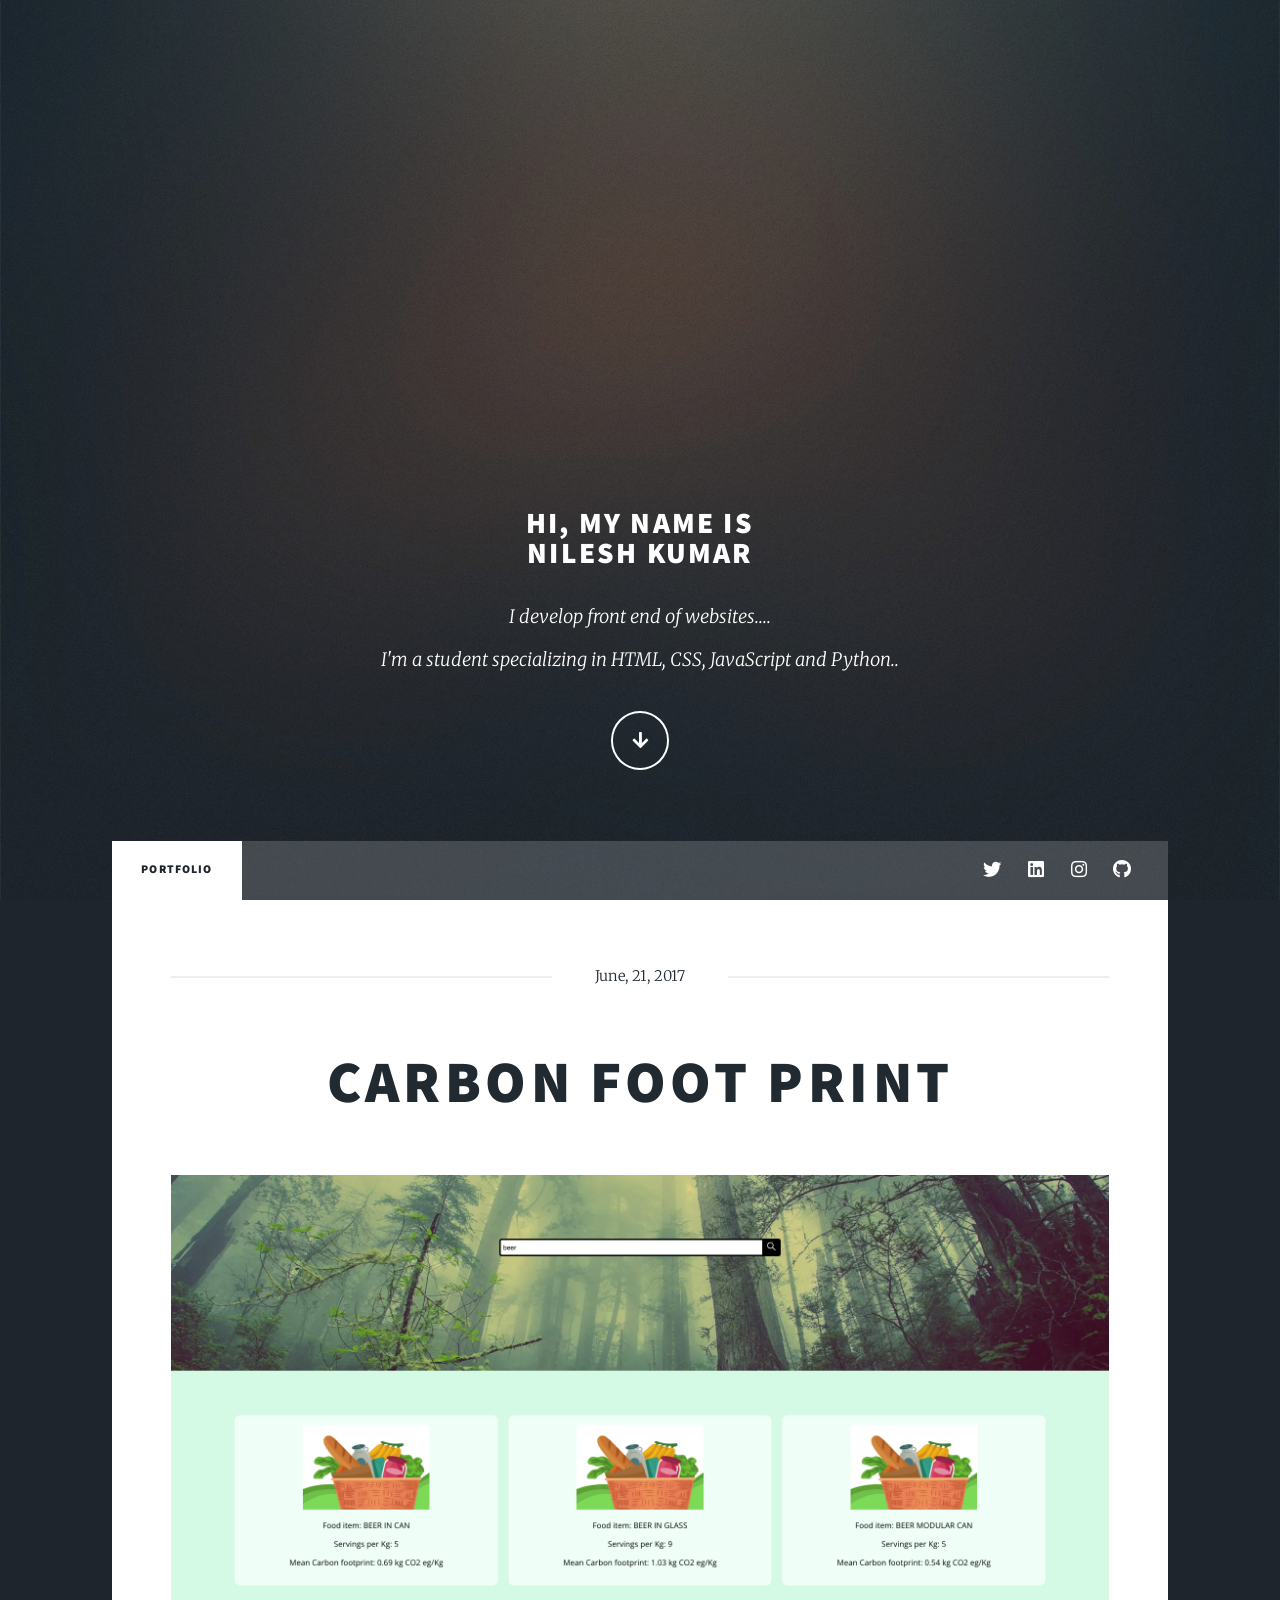
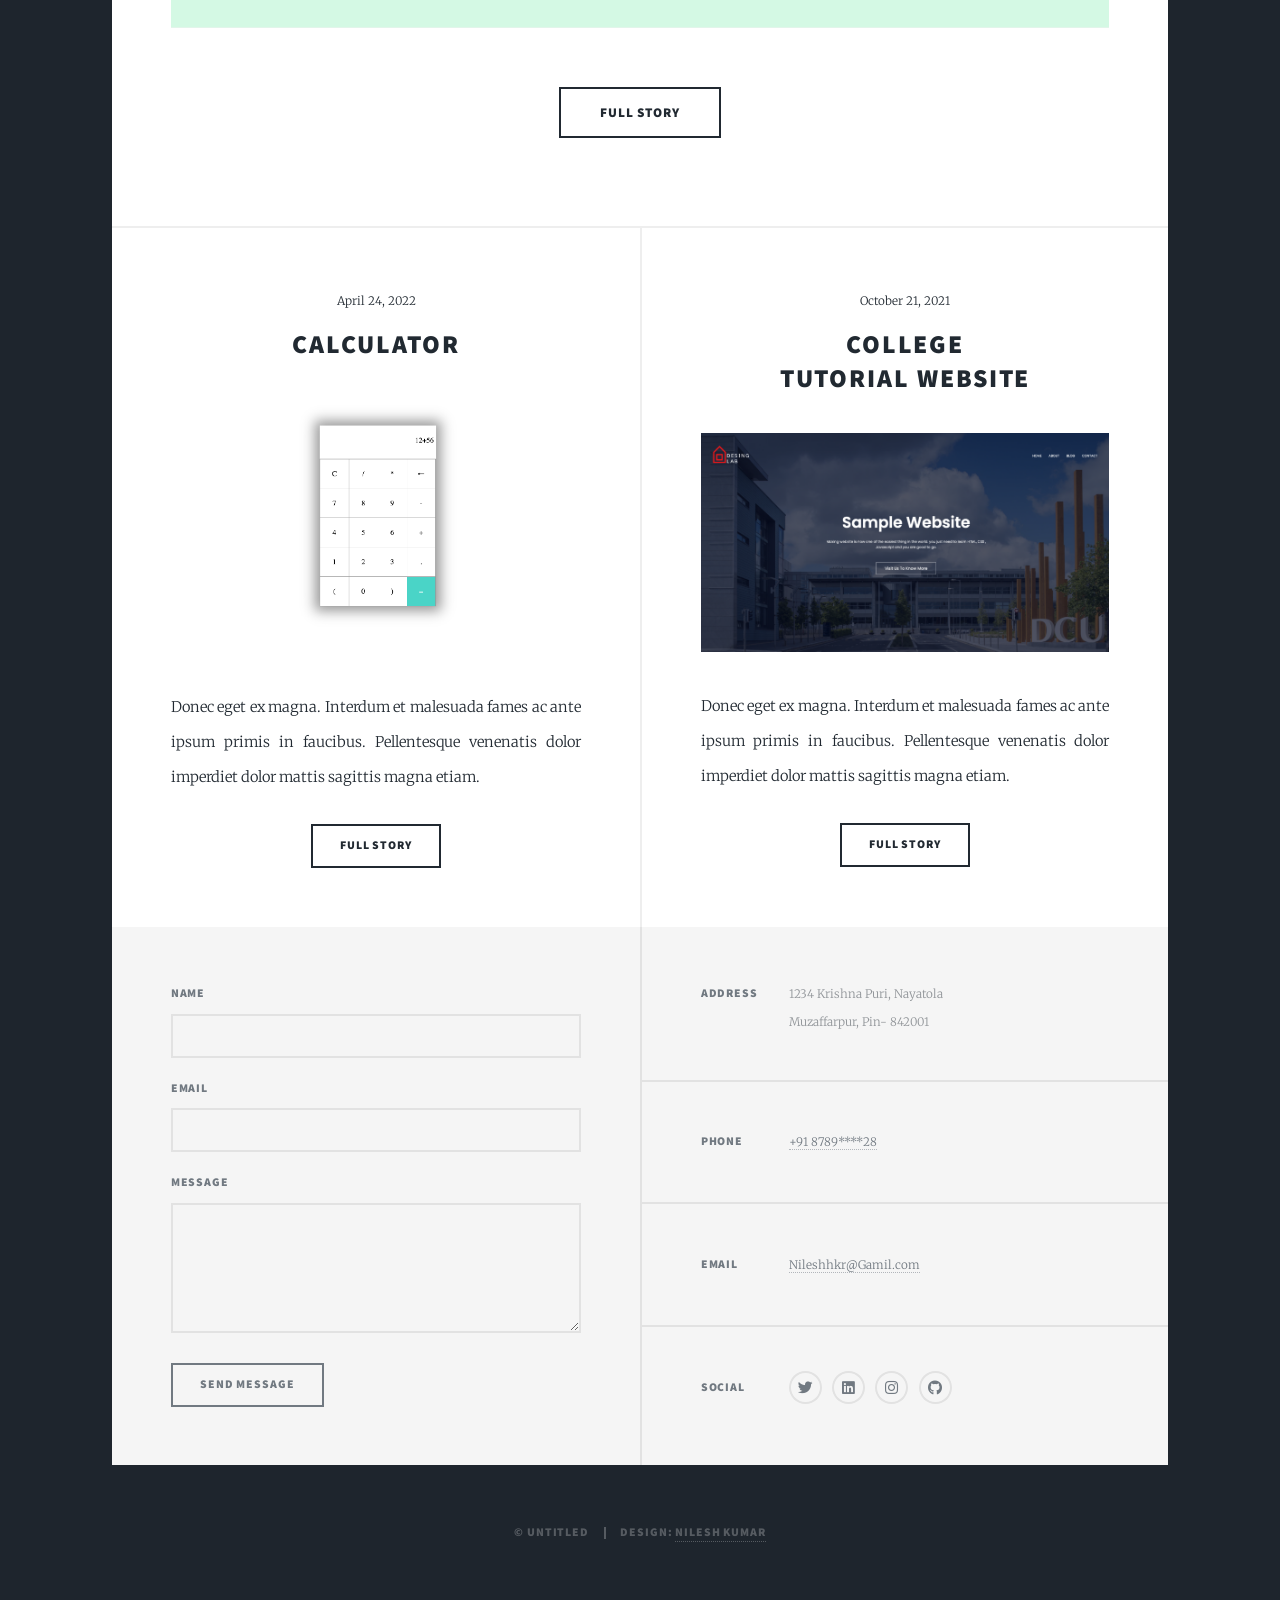
==== commit ee51a3b5: "portfolio challenge with abhishek first commit" ====
--- a/html5up-massively/index.html
+++ b/html5up-massively/index.html
@@ -1,12 +1,7 @@
 <!DOCTYPE HTML>
-<!--
-	Massively by HTML5 UP
-	html5up.net | @ajlkn
-	Free for personal and commercial use under the CCA 3.0 license (html5up.net/license)
--->
 <html>
 	<head>
-		<title>Massively by HTML5 UP</title>
+		<title>Nilesh Portfolio Website</title>
 		<meta charset="utf-8" />
 		<meta name="viewport" content="width=device-width, initial-scale=1, user-scalable=no" />
 		<link rel="stylesheet" href="assets/css/main.css" />
@@ -19,10 +14,13 @@
 
 				<!-- Intro -->
 					<div id="intro">
-						<h1>This is<br />
-						Massively</h1>
-						<p>A free, fully responsive HTML5 + CSS3 site template designed by <a href="https://twitter.com/ajlkn">@ajlkn</a> for <a href="https://html5up.net">HTML5 UP</a><br />
-						and released for free under the <a href="https://html5up.net/license">Creative Commons license</a>.</p>
+						<h1>Hi, My name is<br />
+						Nilesh Kumar</h1>
+						<!-- <p>A free, fully responsive HTML5 + CSS3 site template designed by <a href="https://twitter.com/ajlkn">@ajlkn</a> for <a href="https://html5up.net">HTML5 UP</a><br />
+						and released for free under the <a href="https://html5up.net/license">Creative Commons license</a>.</p> -->
+						<p>I develop front end of websites....<br>
+						I'm a student specializing in HTML, CSS, JavaScript and Python..</p>
+							
 						<ul class="actions">
 							<li><a href="#header" class="button icon solid solo fa-arrow-down scrolly">Continue</a></li>
 						</ul>
@@ -30,21 +28,21 @@
 
 				<!-- Header -->
 					<header id="header">
-						<a href="index.html" class="logo">Massively</a>
+						<a href="index.html" class="logo">Greetings</a>
 					</header>
 
 				<!-- Nav -->
 					<nav id="nav">
 						<ul class="links">
-							<li class="active"><a href="index.html">This is Massively</a></li>
-							<li><a href="generic.html">Generic Page</a></li>
-							<li><a href="elements.html">Elements Reference</a></li>
+							<li class="active"><a href="index.html">Portfolio</a></li>
+							<!-- <li><a href="generic.html">Generic Page</a></li>
+							<li><a href="elements.html">Elements Reference</a></li> -->
 						</ul>
 						<ul class="icons">
-							<li><a href="#" class="icon brands fa-twitter"><span class="label">Twitter</span></a></li>
-							<li><a href="#" class="icon brands fa-facebook-f"><span class="label">Facebook</span></a></li>
-							<li><a href="#" class="icon brands fa-instagram"><span class="label">Instagram</span></a></li>
-							<li><a href="#" class="icon brands fa-github"><span class="label">GitHub</span></a></li>
+							<li><a href="https://twitter.com/sharlock_homes" class="icon brands fa-twitter"><span class="label">Twitter</span></a></li>
+							<li><a href="https://www.linkedin.com/in/nilesh-kumar-dev/" class="icon brands fa-linkedin"><span class="label">Linkedin</span></a></li>
+							<li><a href="https://www.instagram.com/nilesh_k.u.m.a.r/" class="icon brands fa-instagram"><span class="label">Instagram</span></a></li>
+							<li><a href="https://github.com/Nilesh-Vault" class="icon brands fa-github"><span class="label">GitHub</span></a></li>
 						</ul>
 					</nav>
 
@@ -54,14 +52,14 @@
 						<!-- Featured Post -->
 							<article class="post featured">
 								<header class="major">
-									<span class="date">April 25, 2017</span>
-									<h2><a href="#">And this is a<br />
-									massive headline</a></h2>
-									<p>Aenean ornare velit lacus varius enim ullamcorper proin aliquam<br />
+									<span class="date">June, 21, 2017</span>
+									<h2><a href="#">
+									Carbon Foot Print </a></h2>
+									<!-- <p>Aenean ornare velit lacus varius enim ullamcorper proin aliquam<br />
 									facilisis ante sed etiam magna interdum congue. Lorem ipsum dolor<br />
-									amet nullam sed etiam veroeros.</p>
+									amet nullam sed etiam veroeros.</p> -->
 								</header>
-								<a href="#" class="image main"><img src="images/pic01.jpg" alt="" /></a>
+								<a href="#" class="image main"><img src="images/pic02.png" alt="" /></a>
 								<ul class="actions special">
 									<li><a href="#" class="button large">Full Story</a></li>
 								</ul>
@@ -71,29 +69,30 @@
 							<section class="posts">
 								<article>
 									<header>
-										<span class="date">April 24, 2017</span>
-										<h2><a href="#">Sed magna<br />
-										ipsum faucibus</a></h2>
-									</header>
-									<a href="#" class="image fit"><img src="images/pic02.jpg" alt="" /></a>
-									<p>Donec eget ex magna. Interdum et malesuada fames ac ante ipsum primis in faucibus. Pellentesque venenatis dolor imperdiet dolor mattis sagittis magna etiam.</p>
-									<ul class="actions special">
-										<li><a href="#" class="button">Full Story</a></li>
-									</ul>
-								</article>
-								<article>
-									<header>
-										<span class="date">April 22, 2017</span>
-										<h2><a href="#">Primis eget<br />
-										imperdiet lorem</a></h2>
-									</header>
-									<a href="#" class="image fit"><img src="images/pic03.jpg" alt="" /></a>
-									<p>Donec eget ex magna. Interdum et malesuada fames ac ante ipsum primis in faucibus. Pellentesque venenatis dolor imperdiet dolor mattis sagittis magna etiam.</p>
-									<ul class="actions special">
-										<li><a href="#" class="button">Full Story</a></li>
-									</ul>
-								</article>
-								<article>
+										<span class="date">April 24, 2022</span>
+										<h2><a href="#">calculator<br />
+										</a></h2>
+									</header>
+									<a href="#" class="image fit"><img src="images/pic01.png" alt="" /></a>
+									<p>Donec eget ex magna. Interdum et malesuada fames ac ante ipsum primis in faucibus. Pellentesque venenatis dolor imperdiet dolor mattis sagittis magna etiam.</p>
+									<ul class="actions special">
+										<li><a href="#" class="button">Full Story</a></li>
+									</ul>
+								</article>
+								<article>
+									<header>
+										<span class="date">October 21, 2021</span>
+										<h2><a href="#">College<br />
+											Tutorial Website	 
+										</a></h2>
+									</header>
+									<a href="#" class="image fit"><img src="images/proj03.png" alt="" /></a>
+									<p>Donec eget ex magna. Interdum et malesuada fames ac ante ipsum primis in faucibus. Pellentesque venenatis dolor imperdiet dolor mattis sagittis magna etiam.</p>
+									<ul class="actions special">
+										<li><a href="#" class="button">Full Story</a></li>
+									</ul>
+								</article>
+								<!-- <article>
 									<header>
 										<span class="date">April 18, 2017</span>
 										<h2><a href="#">Ante mattis<br />
@@ -116,8 +115,8 @@
 									<ul class="actions special">
 										<li><a href="#" class="button">Full Story</a></li>
 									</ul>
-								</article>
-								<article>
+								</article> -->
+								<!-- <article>
 									<header>
 										<span class="date">April 11, 2017</span>
 										<h2><a href="#">Odio magna<br />
@@ -140,24 +139,11 @@
 									<ul class="actions special">
 										<li><a href="#" class="button">Full Story</a></li>
 									</ul>
-								</article>
-							</section>
-
-						<!-- Footer -->
-							<footer>
-								<div class="pagination">
-									<!--<a href="#" class="previous">Prev</a>-->
-									<a href="#" class="page active">1</a>
-									<a href="#" class="page">2</a>
-									<a href="#" class="page">3</a>
-									<span class="extra">&hellip;</span>
-									<a href="#" class="page">8</a>
-									<a href="#" class="page">9</a>
-									<a href="#" class="page">10</a>
-									<a href="#" class="next">Next</a>
-								</div>
-							</footer>
-
+								</article> -->
+							</section>
+
+						
+							
 					</div>
 
 				<!-- Footer -->
@@ -186,24 +172,24 @@
 						<section class="split contact">
 							<section class="alt">
 								<h3>Address</h3>
-								<p>1234 Somewhere Road #87257<br />
-								Nashville, TN 00000-0000</p>
+								<p>1234 Krishna Puri, Nayatola<br />
+								Muzaffarpur, Pin- 842001</p>
 							</section>
 							<section>
 								<h3>Phone</h3>
-								<p><a href="#">(000) 000-0000</a></p>
+								<p><a href="#">+91 8789****28</a></p>
 							</section>
 							<section>
 								<h3>Email</h3>
-								<p><a href="#">info@untitled.tld</a></p>
+								<p><a href="#">Nileshhkr@Gamil.com</a></p>
 							</section>
 							<section>
 								<h3>Social</h3>
 								<ul class="icons alt">
-									<li><a href="#" class="icon brands alt fa-twitter"><span class="label">Twitter</span></a></li>
-									<li><a href="#" class="icon brands alt fa-facebook-f"><span class="label">Facebook</span></a></li>
-									<li><a href="#" class="icon brands alt fa-instagram"><span class="label">Instagram</span></a></li>
-									<li><a href="#" class="icon brands alt fa-github"><span class="label">GitHub</span></a></li>
+									<li><a href="https://twitter.com/sharlock_homes" class="icon brands fa-twitter"><span class="label">Twitter</span></a></li>
+									<li><a href="https://www.linkedin.com/in/nilesh-kumar-dev/" class="icon brands fa-linkedin"><span class="label">Linkedin</span></a></li>
+									<li><a href="https://www.instagram.com/nilesh_k.u.m.a.r/" class="icon brands fa-instagram"><span class="label">Instagram</span></a></li>
+									<li><a href="https://github.com/Nilesh-Vault" class="icon brands fa-github"><span class="label">GitHub</span></a></li>
 								</ul>
 							</section>
 						</section>
@@ -211,7 +197,7 @@
 
 				<!-- Copyright -->
 					<div id="copyright">
-						<ul><li>&copy; Untitled</li><li>Design: <a href="https://html5up.net">HTML5 UP</a></li></ul>
+						<ul><li>&copy; Untitled</li><li>Design: <a href="https://html5up.net">Nilesh Kumar</a></li></ul>
 					</div>
 
 			</div>
--- a/html5up-massively/assets/css/main.css
+++ b/html5up-massively/assets/css/main.css
@@ -1,10 +1,10 @@
 @import url(fontawesome-all.min.css);
 @import url("https://fonts.googleapis.com/css?family=Merriweather:300,700,300italic,700italic|Source+Sans+Pro:900");
 
-/*
-	Massively by HTML5 UP
-	html5up.net | @ajlkn
-	Free for personal and commercial use under the CCA 3.0 license (html5up.net/license)
+/*
+	Massively by HTML5 UP
+	html5up.net | @ajlkn
+	Free for personal and commercial use under the CCA 3.0 license (html5up.net/license)
 */
 
 html, body, div, span, applet, object,
@@ -3333,6 +3333,7 @@
 
 		#intro h1, #intro h2, #intro h3, #intro h4, #intro h5, #intro h6 {
 			color: #ffffff;
+			
 		}
 
 		#intro blockquote {
@@ -3386,7 +3387,8 @@
 				}
 
 		#intro h1 {
-			font-size: 5rem;
+			font-size: 2rem;
+			
 			line-height: 1;
 		}
 
